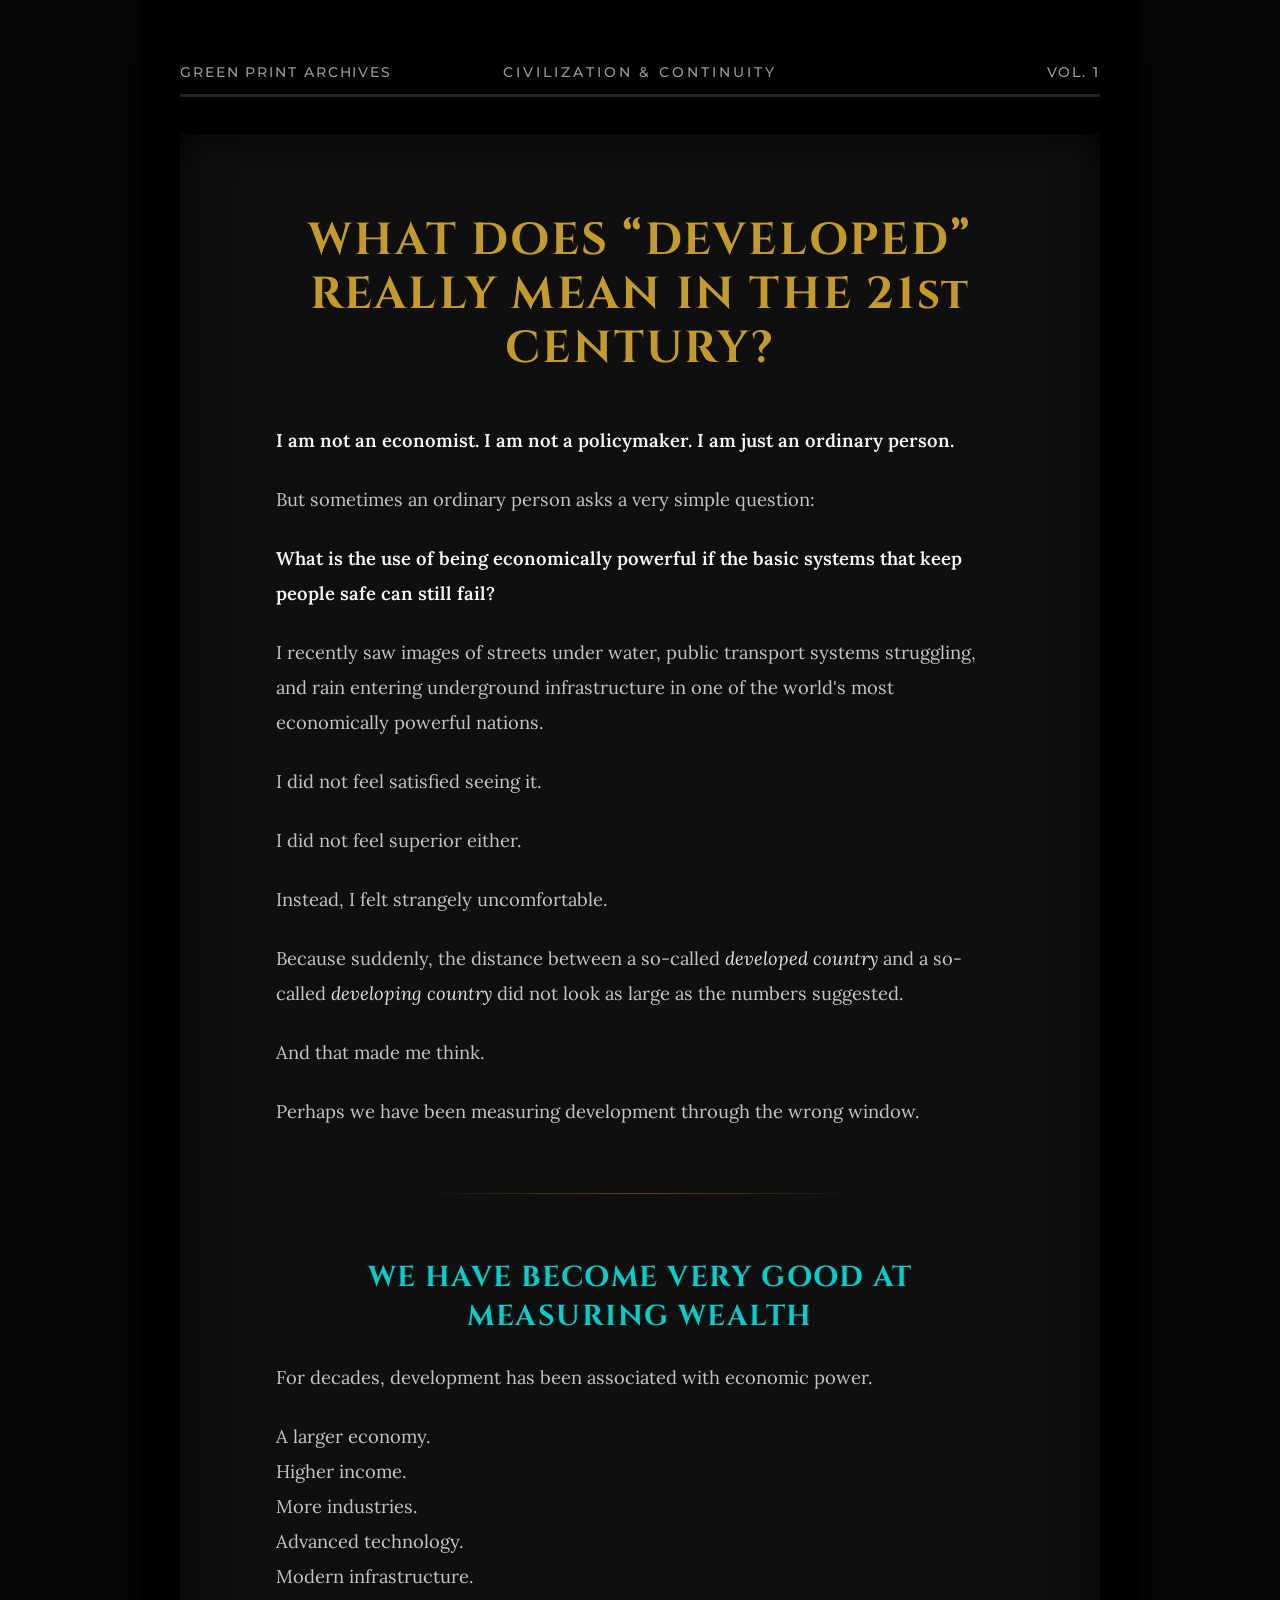
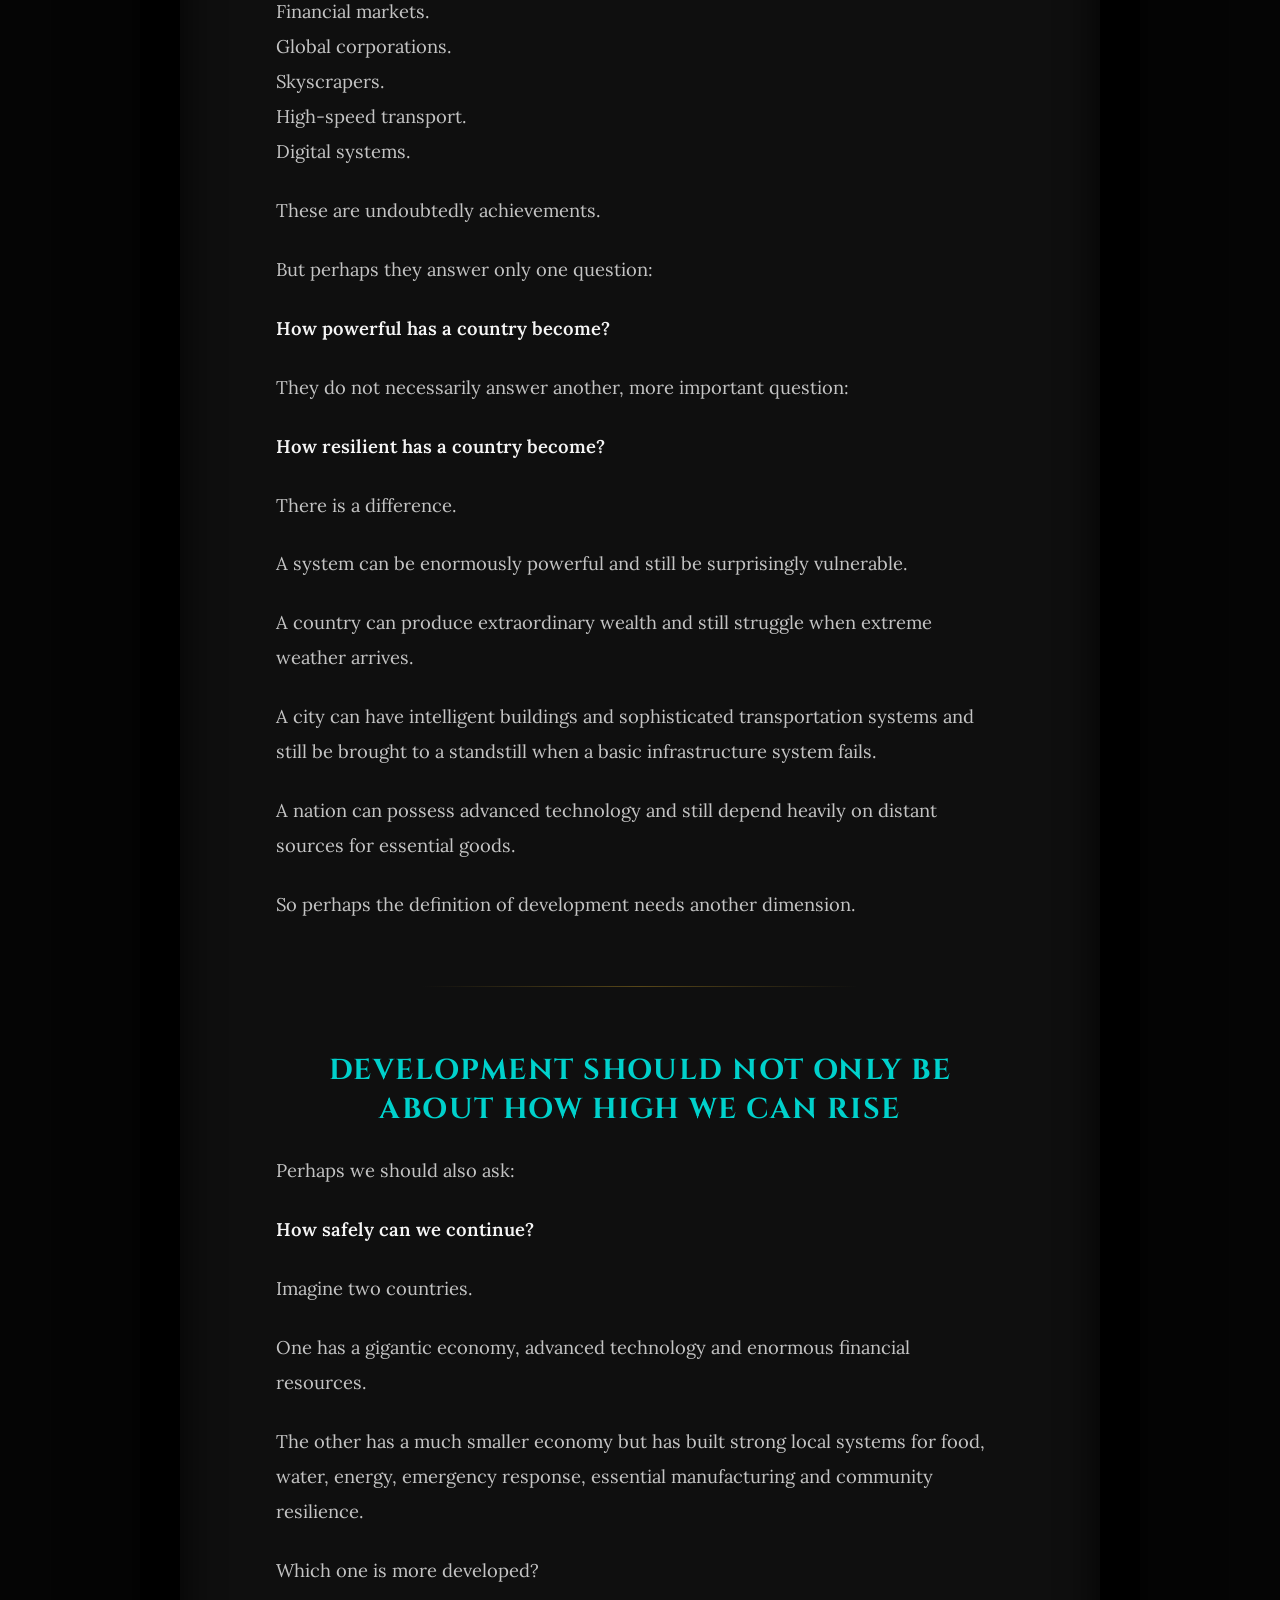
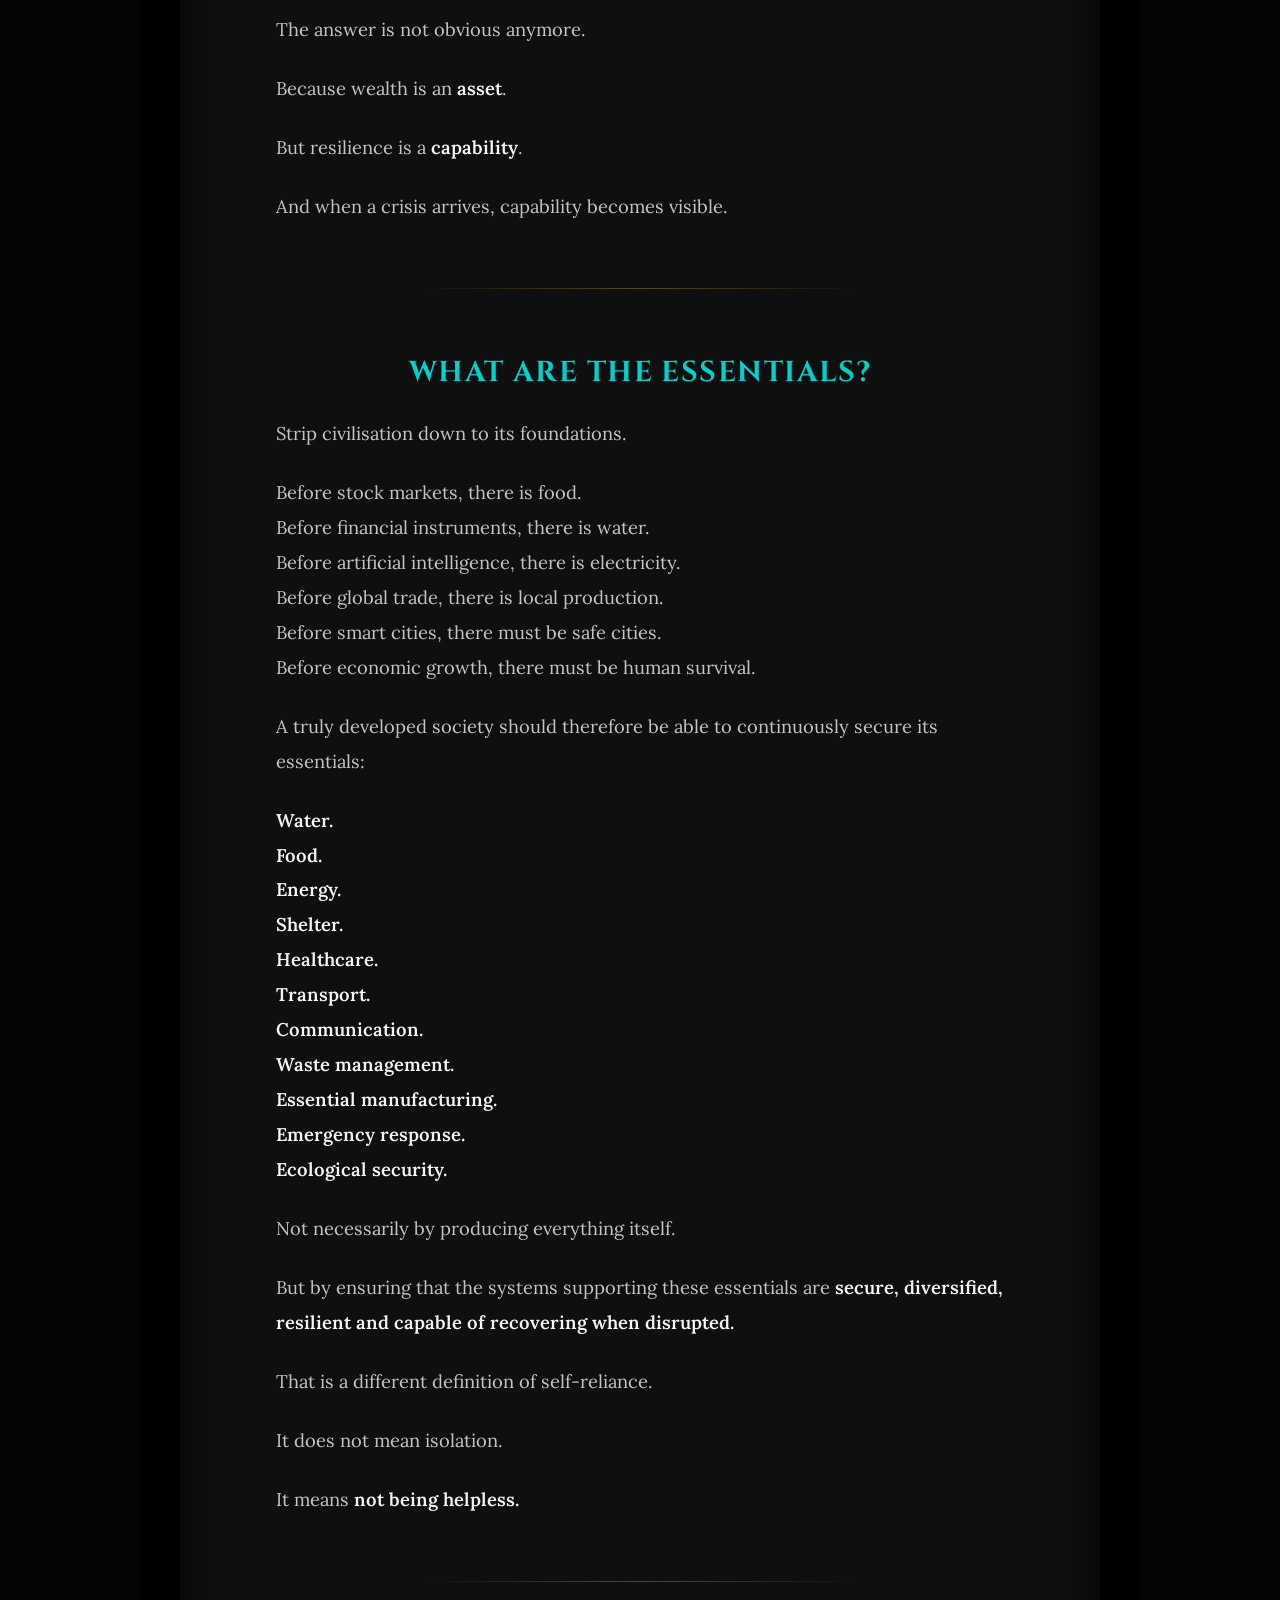
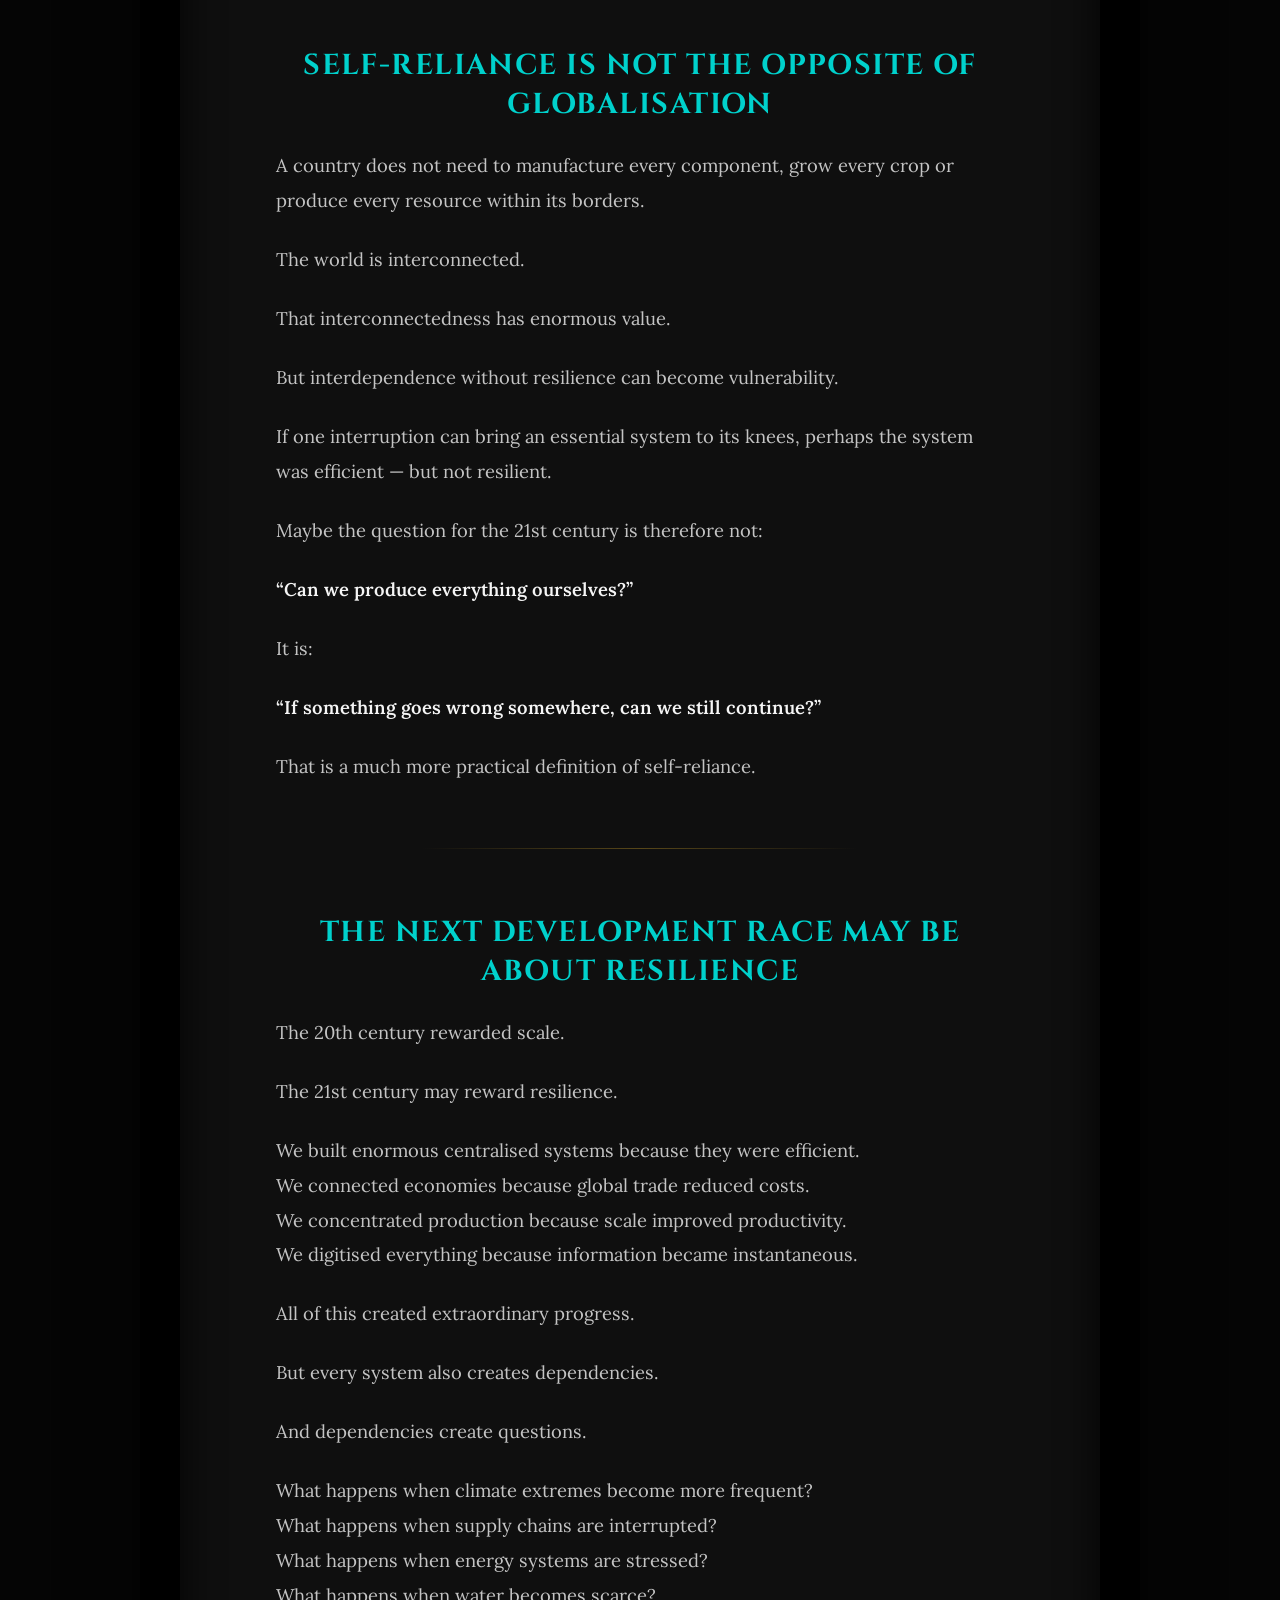
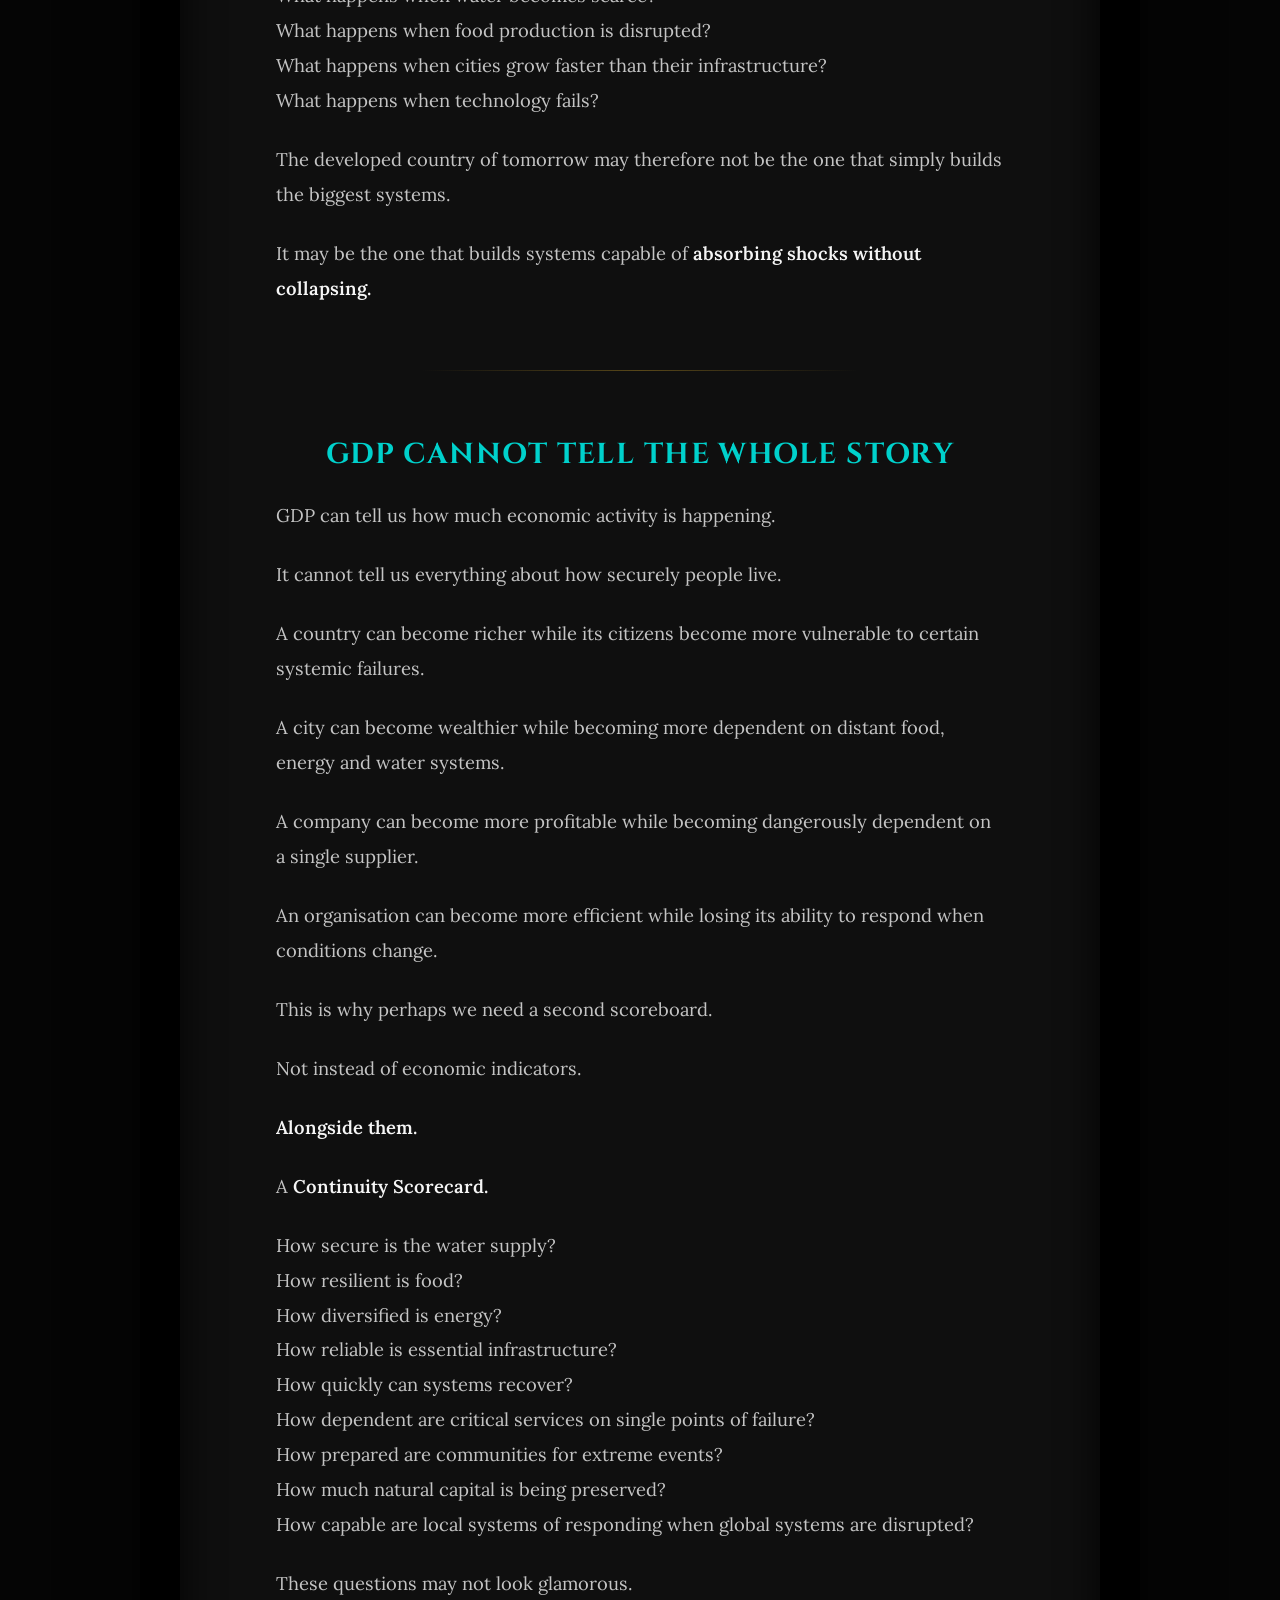
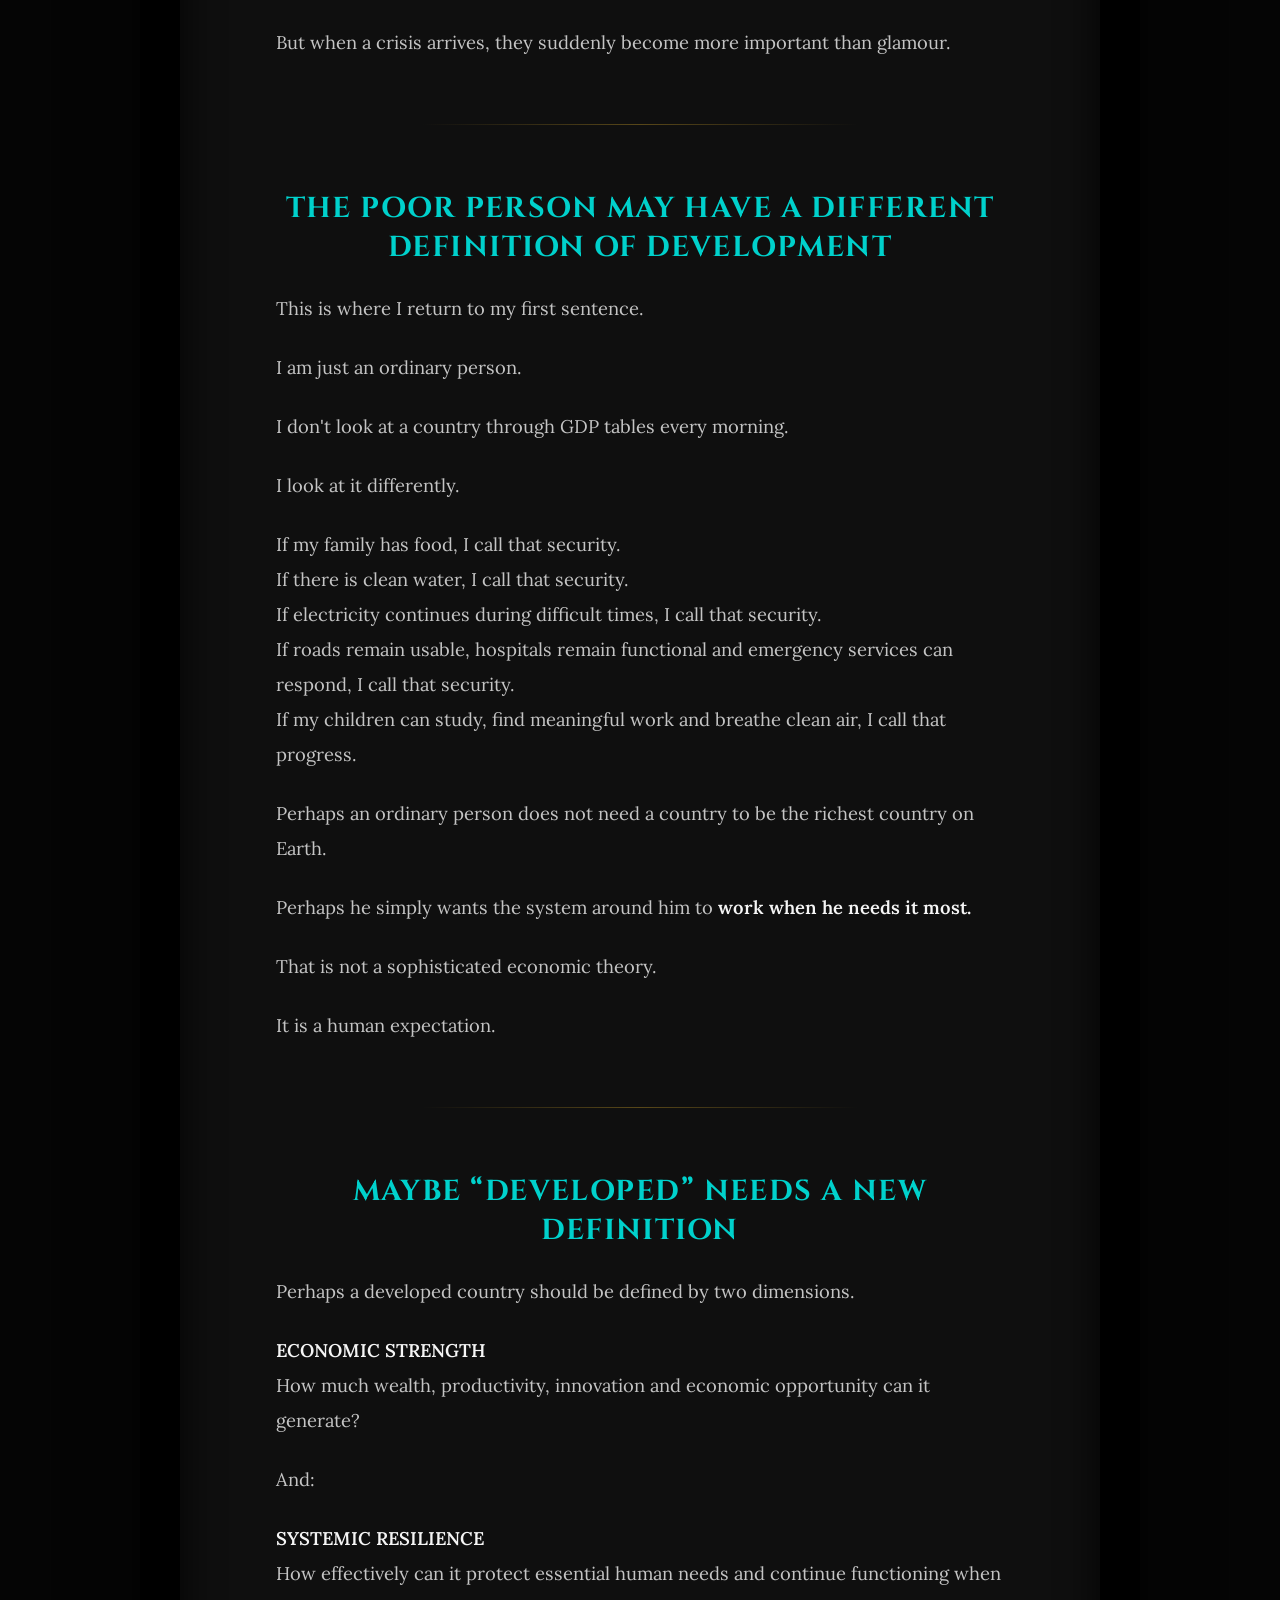
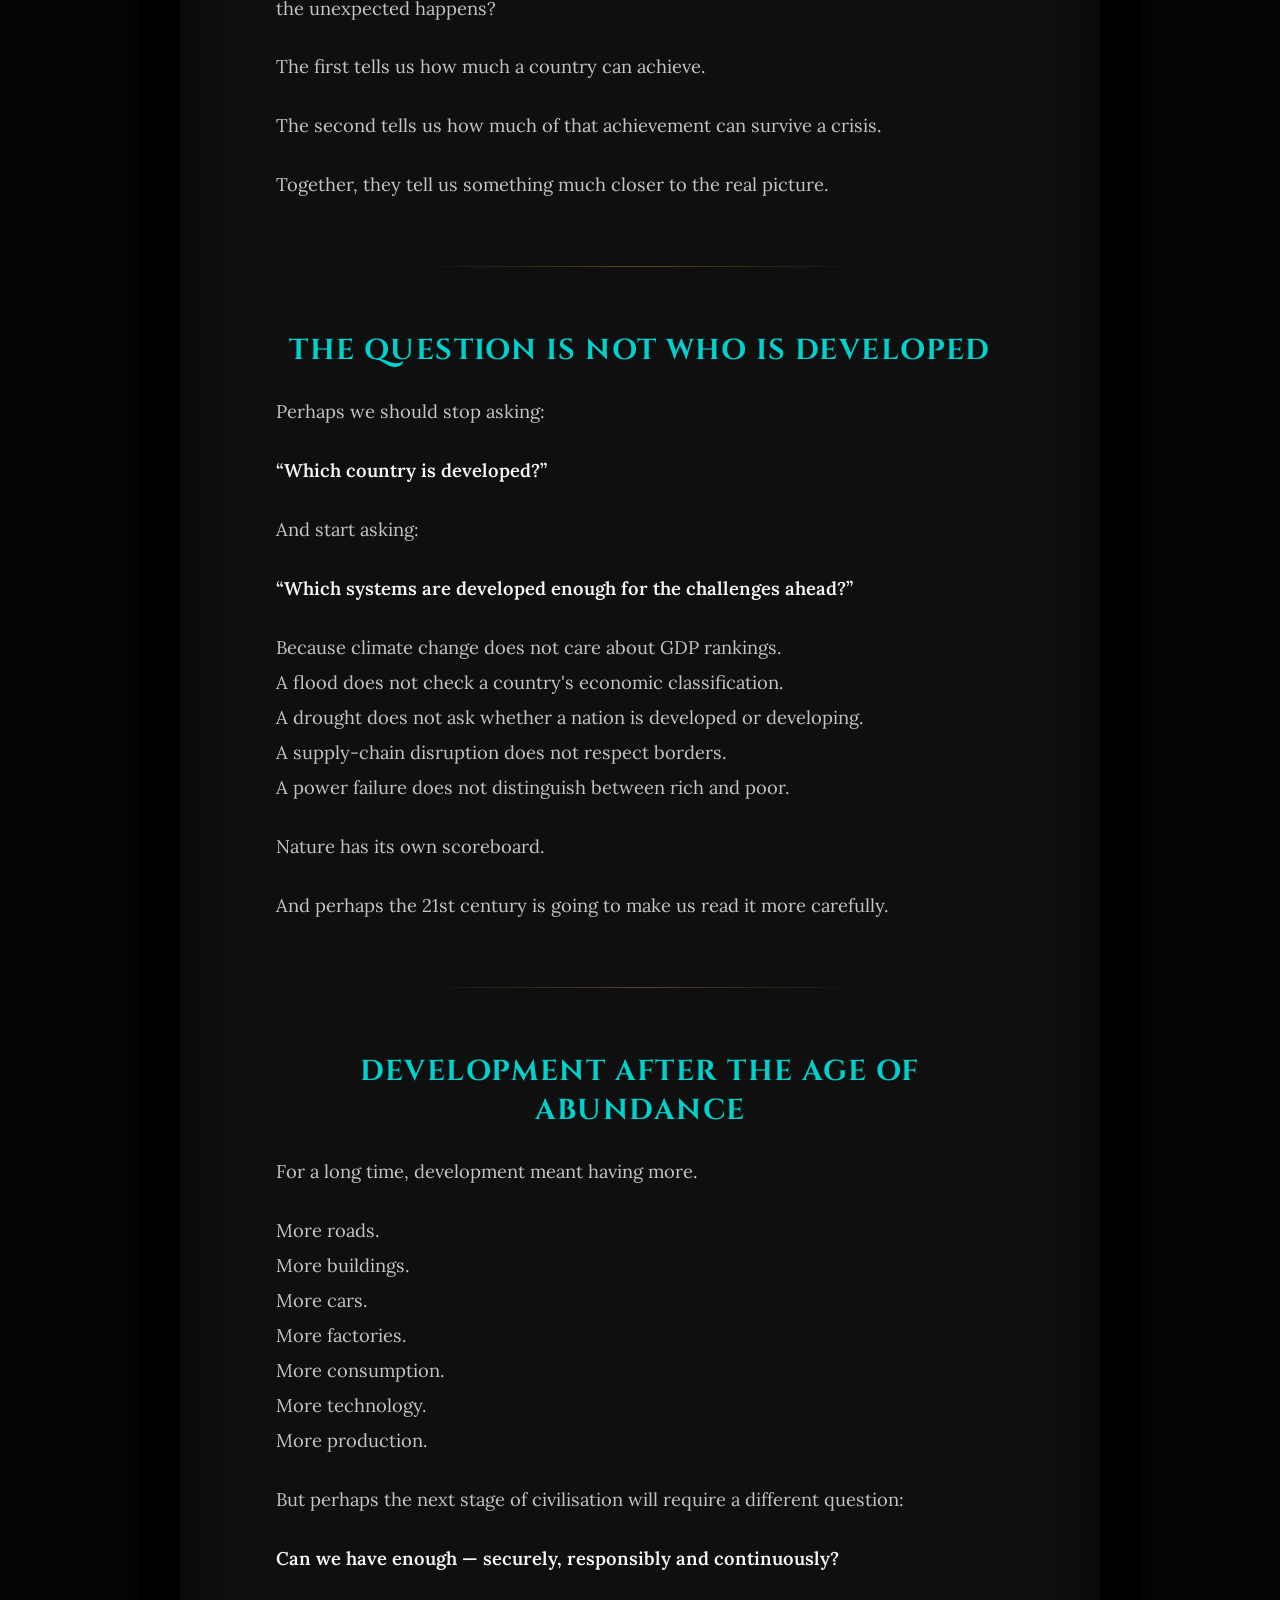
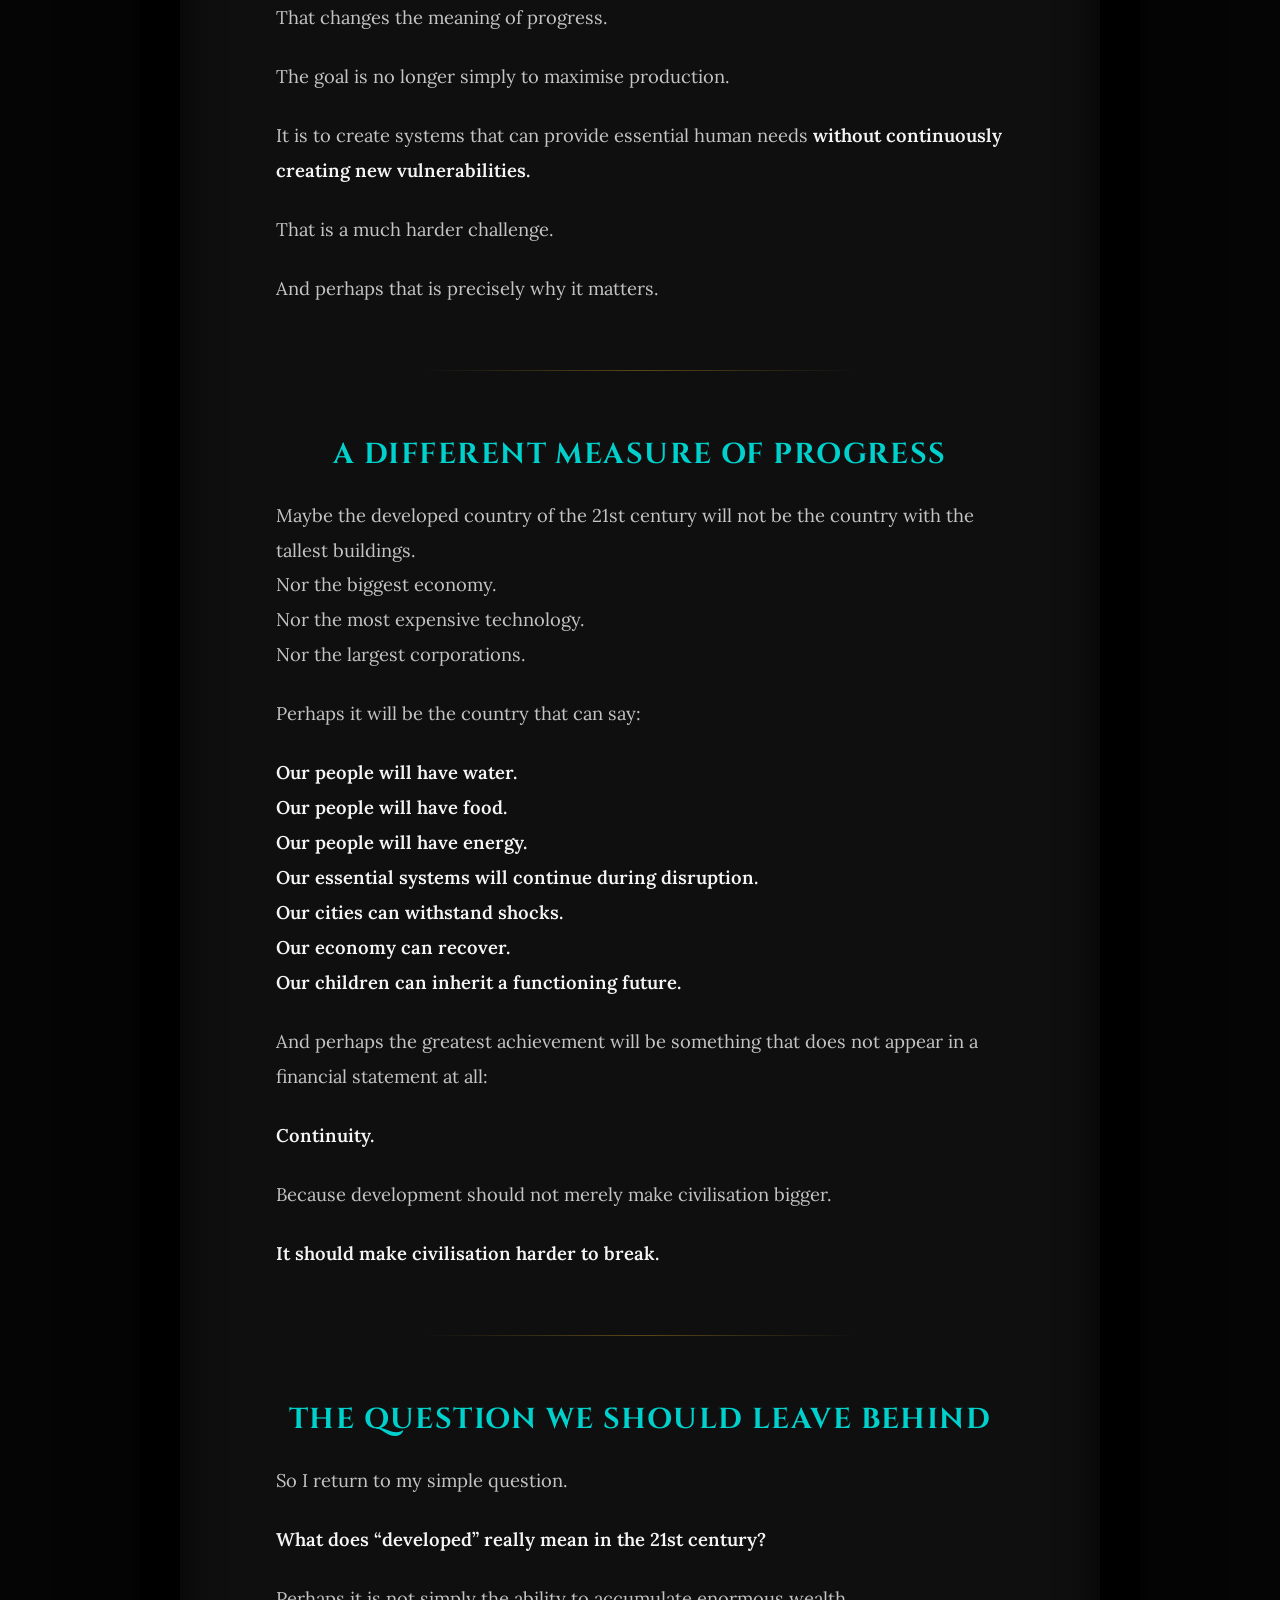
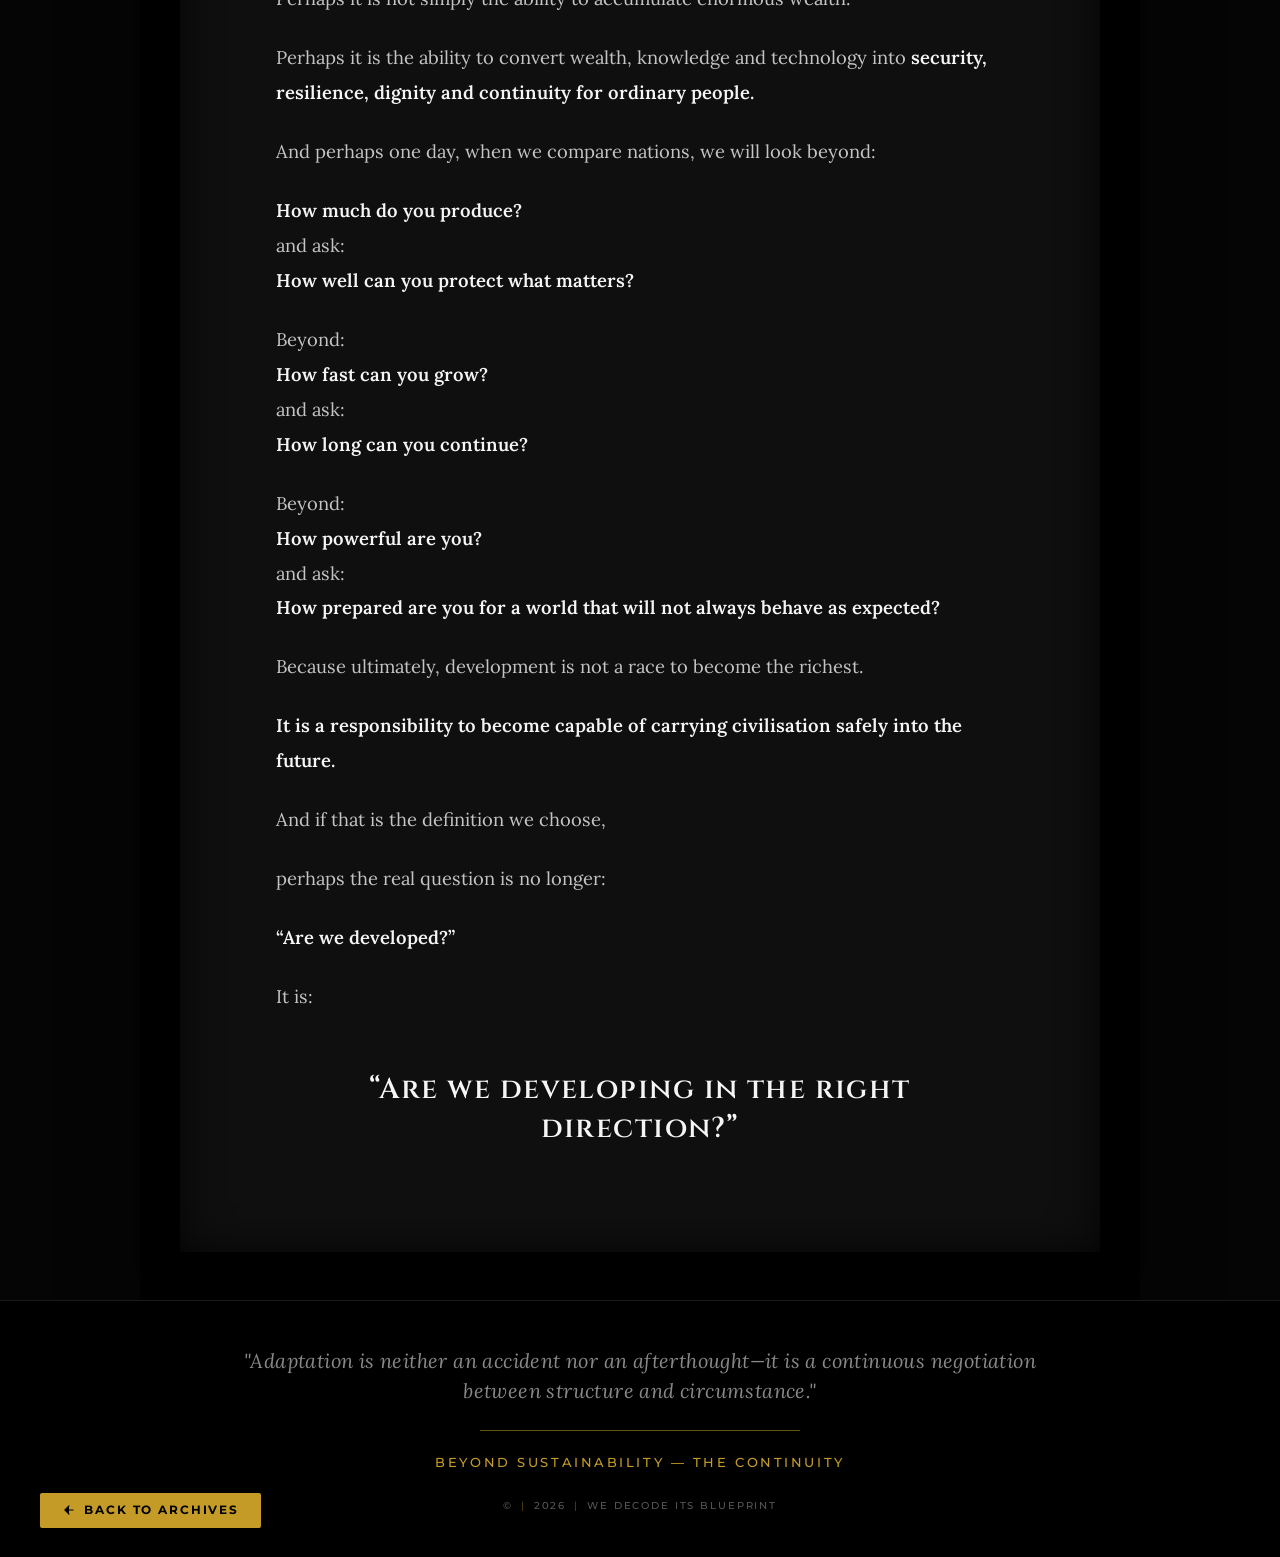
==== articles/article-01/developed-country.html @ bb7a1f96 "Add files via upload" ====
<!DOCTYPE html>
<html lang="en">
<head>
  <meta charset="UTF-8" />
  <meta name="viewport" content="width=device-width, initial-scale=1.0" />
  <title>What Does "Developed" Really Mean? — Beyond Sustainability</title>

  <!-- Typography -->
  <link rel="preconnect" href="https://fonts.googleapis.com">
  <link rel="preconnect" href="https://fonts.gstatic.com" crossorigin>
  <link href="https://fonts.googleapis.com/css2?family=Cinzel:wght@500;600;700&family=Lora:ital,wght@0,400;0,500;1,400&family=Montserrat:wght@400;500;600;700&display=swap" rel="stylesheet">

  <!-- Link to the reusable article CSS -->
  <link rel="stylesheet" href="article-style.css">
</head>
<body>

  <!-- Reusable Magazine Shell -->
  <main class="magazine-page">

    <div class="brand-logo-wrapper">
      <a href="index.html">
        <img src="main-logo.jpg" alt="Beyond Sustainability" class="brand-logo" onerror="this.style.display='none'" />
      </a>
    </div>

    <header class="editorial-header">
      <div class="meta-bar">
        <div class="meta-col meta-left">GREEN PRINT ARCHIVES</div>
        <div class="meta-col meta-center">CIVILIZATION & CONTINUITY</div>
        <div class="meta-col meta-right">VOL. 1</div>
      </div>
    </header>

    <section class="editorial-stage">
      <article class="article-host long-form-text">
        
        <!-- ARTICLE CONTENT BEGINS -->
        <h1>WHAT DOES “DEVELOPED” REALLY MEAN IN THE 21st CENTURY?</h1>

        <p><strong>I am not an economist. I am not a policymaker. I am just an ordinary person.</strong></p>
        
        <p>But sometimes an ordinary person asks a very simple question:</p>
        
        <p><strong>What is the use of being economically powerful if the basic systems that keep people safe can still fail?</strong></p>
        
        <p>I recently saw images of streets under water, public transport systems struggling, and rain entering underground infrastructure in one of the world's most economically powerful nations.</p>
        
        <p>I did not feel satisfied seeing it.</p>
        <p>I did not feel superior either.</p>
        <p>Instead, I felt strangely uncomfortable.</p>
        
        <p>Because suddenly, the distance between a so-called <em>developed country</em> and a so-called <em>developing country</em> did not look as large as the numbers suggested.</p>
        
        <p>And that made me think.</p>
        <p>Perhaps we have been measuring development through the wrong window.</p>

        <hr class="section-divider">

        <h2>WE HAVE BECOME VERY GOOD AT MEASURING WEALTH</h2>

        <p>For decades, development has been associated with economic power.</p>
        
        <p>A larger economy.<br>
        Higher income.<br>
        More industries.<br>
        Advanced technology.<br>
        Modern infrastructure.<br>
        Financial markets.<br>
        Global corporations.<br>
        Skyscrapers.<br>
        High-speed transport.<br>
        Digital systems.</p>
        
        <p>These are undoubtedly achievements.</p>
        <p>But perhaps they answer only one question:</p>
        
        <p><strong>How powerful has a country become?</strong></p>
        
        <p>They do not necessarily answer another, more important question:</p>
        
        <p><strong>How resilient has a country become?</strong></p>
        
        <p>There is a difference.</p>
        <p>A system can be enormously powerful and still be surprisingly vulnerable.</p>
        <p>A country can produce extraordinary wealth and still struggle when extreme weather arrives.</p>
        <p>A city can have intelligent buildings and sophisticated transportation systems and still be brought to a standstill when a basic infrastructure system fails.</p>
        <p>A nation can possess advanced technology and still depend heavily on distant sources for essential goods.</p>
        
        <p>So perhaps the definition of development needs another dimension.</p>

        <hr class="section-divider">

        <h2>DEVELOPMENT SHOULD NOT ONLY BE ABOUT HOW HIGH WE CAN RISE</h2>

        <p>Perhaps we should also ask:</p>
        <p><strong>How safely can we continue?</strong></p>
        
        <p>Imagine two countries.</p>
        <p>One has a gigantic economy, advanced technology and enormous financial resources.</p>
        <p>The other has a much smaller economy but has built strong local systems for food, water, energy, emergency response, essential manufacturing and community resilience.</p>
        
        <p>Which one is more developed?</p>
        <p>The answer is not obvious anymore.</p>
        
        <p>Because wealth is an <strong>asset</strong>.</p>
        <p>But resilience is a <strong>capability</strong>.</p>
        <p>And when a crisis arrives, capability becomes visible.</p>

        <hr class="section-divider">

        <h2>WHAT ARE THE ESSENTIALS?</h2>

        <p>Strip civilisation down to its foundations.</p>
        
        <p>Before stock markets, there is food.<br>
        Before financial instruments, there is water.<br>
        Before artificial intelligence, there is electricity.<br>
        Before global trade, there is local production.<br>
        Before smart cities, there must be safe cities.<br>
        Before economic growth, there must be human survival.</p>
        
        <p>A truly developed society should therefore be able to continuously secure its essentials:</p>
        
        <p><strong>Water.<br>
        Food.<br>
        Energy.<br>
        Shelter.<br>
        Healthcare.<br>
        Transport.<br>
        Communication.<br>
        Waste management.<br>
        Essential manufacturing.<br>
        Emergency response.<br>
        Ecological security.</strong></p>
        
        <p>Not necessarily by producing everything itself.</p>
        <p>But by ensuring that the systems supporting these essentials are <strong>secure, diversified, resilient and capable of recovering when disrupted.</strong></p>
        
        <p>That is a different definition of self-reliance.</p>
        <p>It does not mean isolation.</p>
        <p>It means <strong>not being helpless.</strong></p>

        <hr class="section-divider">

        <h2>SELF-RELIANCE IS NOT THE OPPOSITE OF GLOBALISATION</h2>

        <p>A country does not need to manufacture every component, grow every crop or produce every resource within its borders.</p>
        <p>The world is interconnected.</p>
        <p>That interconnectedness has enormous value.</p>
        <p>But interdependence without resilience can become vulnerability.</p>
        
        <p>If one interruption can bring an essential system to its knees, perhaps the system was efficient — but not resilient.</p>
        
        <p>Maybe the question for the 21st century is therefore not:</p>
        <p><strong>“Can we produce everything ourselves?”</strong></p>
        
        <p>It is:</p>
        <p><strong>“If something goes wrong somewhere, can we still continue?”</strong></p>
        
        <p>That is a much more practical definition of self-reliance.</p>

        <hr class="section-divider">

        <h2>THE NEXT DEVELOPMENT RACE MAY BE ABOUT RESILIENCE</h2>

        <p>The 20th century rewarded scale.</p>
        <p>The 21st century may reward resilience.</p>
        
        <p>We built enormous centralised systems because they were efficient.<br>
        We connected economies because global trade reduced costs.<br>
        We concentrated production because scale improved productivity.<br>
        We digitised everything because information became instantaneous.</p>
        
        <p>All of this created extraordinary progress.</p>
        <p>But every system also creates dependencies.</p>
        <p>And dependencies create questions.</p>
        
        <p>What happens when climate extremes become more frequent?<br>
        What happens when supply chains are interrupted?<br>
        What happens when energy systems are stressed?<br>
        What happens when water becomes scarce?<br>
        What happens when food production is disrupted?<br>
        What happens when cities grow faster than their infrastructure?<br>
        What happens when technology fails?</p>
        
        <p>The developed country of tomorrow may therefore not be the one that simply builds the biggest systems.</p>
        <p>It may be the one that builds systems capable of <strong>absorbing shocks without collapsing.</strong></p>

        <hr class="section-divider">

        <h2>GDP CANNOT TELL THE WHOLE STORY</h2>

        <p>GDP can tell us how much economic activity is happening.</p>
        <p>It cannot tell us everything about how securely people live.</p>
        
        <p>A country can become richer while its citizens become more vulnerable to certain systemic failures.</p>
        <p>A city can become wealthier while becoming more dependent on distant food, energy and water systems.</p>
        <p>A company can become more profitable while becoming dangerously dependent on a single supplier.</p>
        <p>An organisation can become more efficient while losing its ability to respond when conditions change.</p>
        
        <p>This is why perhaps we need a second scoreboard.</p>
        <p>Not instead of economic indicators.</p>
        <p><strong>Alongside them.</strong></p>
        
        <p>A <strong>Continuity Scorecard.</strong></p>
        
        <p>How secure is the water supply?<br>
        How resilient is food?<br>
        How diversified is energy?<br>
        How reliable is essential infrastructure?<br>
        How quickly can systems recover?<br>
        How dependent are critical services on single points of failure?<br>
        How prepared are communities for extreme events?<br>
        How much natural capital is being preserved?<br>
        How capable are local systems of responding when global systems are disrupted?</p>
        
        <p>These questions may not look glamorous.</p>
        <p>But when a crisis arrives, they suddenly become more important than glamour.</p>

        <hr class="section-divider">

        <h2>THE POOR PERSON MAY HAVE A DIFFERENT DEFINITION OF DEVELOPMENT</h2>

        <p>This is where I return to my first sentence.</p>
        <p>I am just an ordinary person.</p>
        <p>I don't look at a country through GDP tables every morning.</p>
        <p>I look at it differently.</p>
        
        <p>If my family has food, I call that security.<br>
        If there is clean water, I call that security.<br>
        If electricity continues during difficult times, I call that security.<br>
        If roads remain usable, hospitals remain functional and emergency services can respond, I call that security.<br>
        If my children can study, find meaningful work and breathe clean air, I call that progress.</p>
        
        <p>Perhaps an ordinary person does not need a country to be the richest country on Earth.</p>
        <p>Perhaps he simply wants the system around him to <strong>work when he needs it most.</strong></p>
        
        <p>That is not a sophisticated economic theory.</p>
        <p>It is a human expectation.</p>

        <hr class="section-divider">

        <h2>MAYBE “DEVELOPED” NEEDS A NEW DEFINITION</h2>

        <p>Perhaps a developed country should be defined by two dimensions.</p>
        
        <p><strong>ECONOMIC STRENGTH</strong><br>
        How much wealth, productivity, innovation and economic opportunity can it generate?</p>
        
        <p>And:</p>
        
        <p><strong>SYSTEMIC RESILIENCE</strong><br>
        How effectively can it protect essential human needs and continue functioning when the unexpected happens?</p>
        
        <p>The first tells us how much a country can achieve.</p>
        <p>The second tells us how much of that achievement can survive a crisis.</p>
        
        <p>Together, they tell us something much closer to the real picture.</p>

        <hr class="section-divider">

        <h2>THE QUESTION IS NOT WHO IS DEVELOPED</h2>

        <p>Perhaps we should stop asking:</p>
        <p><strong>“Which country is developed?”</strong></p>
        
        <p>And start asking:</p>
        <p><strong>“Which systems are developed enough for the challenges ahead?”</strong></p>
        
        <p>Because climate change does not care about GDP rankings.<br>
        A flood does not check a country's economic classification.<br>
        A drought does not ask whether a nation is developed or developing.<br>
        A supply-chain disruption does not respect borders.<br>
        A power failure does not distinguish between rich and poor.</p>
        
        <p>Nature has its own scoreboard.</p>
        <p>And perhaps the 21st century is going to make us read it more carefully.</p>

        <hr class="section-divider">

        <h2>DEVELOPMENT AFTER THE AGE OF ABUNDANCE</h2>

        <p>For a long time, development meant having more.</p>
        <p>More roads.<br>
        More buildings.<br>
        More cars.<br>
        More factories.<br>
        More consumption.<br>
        More technology.<br>
        More production.</p>
        
        <p>But perhaps the next stage of civilisation will require a different question:</p>
        <p><strong>Can we have enough — securely, responsibly and continuously?</strong></p>
        
        <p>That changes the meaning of progress.</p>
        <p>The goal is no longer simply to maximise production.</p>
        <p>It is to create systems that can provide essential human needs <strong>without continuously creating new vulnerabilities.</strong></p>
        
        <p>That is a much harder challenge.</p>
        <p>And perhaps that is precisely why it matters.</p>

        <hr class="section-divider">

        <h2>A DIFFERENT MEASURE OF PROGRESS</h2>

        <p>Maybe the developed country of the 21st century will not be the country with the tallest buildings.<br>
        Nor the biggest economy.<br>
        Nor the most expensive technology.<br>
        Nor the largest corporations.</p>
        
        <p>Perhaps it will be the country that can say:</p>
        
        <p><strong>Our people will have water.</strong><br>
        <strong>Our people will have food.</strong><br>
        <strong>Our people will have energy.</strong><br>
        <strong>Our essential systems will continue during disruption.</strong><br>
        <strong>Our cities can withstand shocks.</strong><br>
        <strong>Our economy can recover.</strong><br>
        <strong>Our children can inherit a functioning future.</strong></p>
        
        <p>And perhaps the greatest achievement will be something that does not appear in a financial statement at all:</p>
        <p><strong>Continuity.</strong></p>
        
        <p>Because development should not merely make civilisation bigger.</p>
        <p><strong>It should make civilisation harder to break.</strong></p>

        <hr class="section-divider">

        <h2>THE QUESTION WE SHOULD LEAVE BEHIND</h2>

        <p>So I return to my simple question.</p>
        <p><strong>What does “developed” really mean in the 21st century?</strong></p>
        
        <p>Perhaps it is not simply the ability to accumulate enormous wealth.</p>
        <p>Perhaps it is the ability to convert wealth, knowledge and technology into <strong>security, resilience, dignity and continuity for ordinary people.</strong></p>
        
        <p>And perhaps one day, when we compare nations, we will look beyond:</p>
        
        <p><strong>How much do you produce?</strong><br>
        and ask:<br>
        <strong>How well can you protect what matters?</strong></p>
        
        <p>Beyond:<br>
        <strong>How fast can you grow?</strong><br>
        and ask:<br>
        <strong>How long can you continue?</strong></p>
        
        <p>Beyond:<br>
        <strong>How powerful are you?</strong><br>
        and ask:<br>
        <strong>How prepared are you for a world that will not always behave as expected?</strong></p>
        
        <p>Because ultimately, development is not a race to become the richest.</p>
        <p><strong>It is a responsibility to become capable of carrying civilisation safely into the future.</strong></p>
        
        <p>And if that is the definition we choose,</p>
        <p>perhaps the real question is no longer:</p>
        <p><strong>“Are we developed?”</strong></p>
        <p>It is:</p>
        
        <h2><strong>“Are we developing in the right direction?”</strong></h2>
        <!-- ARTICLE CONTENT ENDS -->

      </article>
    </section>

  </main>

  <footer class="editorial-footer">
    <p class="footer-quote">
      "Adaptation is neither an accident nor an afterthought—it is a continuous negotiation between structure and circumstance."
    </p>
    
    <div class="footer-divider"></div>
    
    <div class="footer-theme">
      BEYOND SUSTAINABILITY — THE CONTINUITY
    </div>

    <div class="footer-copyright">
      &copy; <span class="sep">|</span> 2026 <span class="sep">|</span> WE DECODE ITS BLUEPRINT
    </div>

    <a href="../index.html" class="nav-issue-btn" title="Return to Archives">
      <svg viewBox="0 0 24 24" style="transform: rotate(180deg);">
        <path d="M5 12h14M12 5l7 7-7 7" stroke="currentColor" stroke-width="2" stroke-linecap="round" stroke-linejoin="round"/>
      </svg>
      <span>Back to Archives</span>
    </a>
  </footer>

</body>
</html>
---- articles/article-01/article-style.css ----
/* ==========================================================================
   RESET & BASE VARIABLES (DARK THEME)[cite: 5]
   ========================================================================== */
:root {
  --bg-canvas: #050505;
  --bg-editorial-paper: #0f0f0f;
  --color-black: #000000;
  --color-gold: #c59b27;
  --color-gold-hover: #dfaf2f;
  --text-main: #d1d1d1;
  --text-heading: #f5f5f5;
  --font-meta: 'Montserrat', sans-serif;
  --font-serif: 'Lora', serif;
  --font-display: 'Cinzel', serif;
  --page-max-width: 1000px; /* Narrower width for optimal reading comfort */
}

* { box-sizing: border-box; margin: 0; padding: 0; }

body {
  background-color: var(--bg-canvas);
  color: var(--text-main);
  font-family: var(--font-serif);
  display: flex;
  flex-direction: column;
  align-items: center;
  min-height: 100vh;
  -webkit-font-smoothing: antialiased;
}

/* ==========================================================================
   MAGAZINE PAGE SHELL[cite: 5]
   ========================================================================== */
.magazine-page {
  width: 100%;
  max-width: var(--page-max-width);
  flex: 1 0 auto;
  background-color: var(--color-black);
  display: flex;
  flex-direction: column;
  box-shadow: 0 10px 60px rgba(0, 0, 0, 0.5);
  position: relative;
}

.brand-logo-wrapper {
  width: 100%;
  padding: 2.5rem 2.5rem 0 2.5rem;   
  background-color: var(--color-black);
  display: flex;
  justify-content: flex-start;
}

.brand-logo {
  max-width: 90px; 
  height: auto;
  object-fit: contain;
  border-radius: 50%;
}

.editorial-header {
  padding: 1.5rem 2.5rem 0.8rem;
  background: var(--color-black);
  flex-shrink: 0;
}

.meta-bar {
  display: flex;
  justify-content: space-between;
  align-items: center;
  font-family: var(--font-meta);
  font-size: 0.85rem;
  font-weight: 500;
  letter-spacing: 0.14em;
  text-transform: uppercase;
  color: #999;
  padding-bottom: 0.9rem;
  border-bottom: 3.5px solid #222;
}

.meta-col { flex: 1; }
.meta-center { text-align: center; letter-spacing: 0.22em; }
.meta-right { text-align: right; }

.editorial-stage {
  flex: 1 0 auto;
  display: flex;
  justify-content: center;
  align-items: stretch;
  padding: 1.5rem 2.5rem 3rem;
  background: var(--color-black);
}

.article-host {
  width: 100%;
  background-color: var(--bg-editorial-paper);
  padding: 5rem 6rem;
  box-shadow: inset 0 0 40px rgba(0, 0, 0, 0.8);
  position: relative;
  transition: all 0.3s ease;
}

/* ==========================================================================
   LONG-FORM TYPOGRAPHY (The Reading Experience)
   ========================================================================== */
.long-form-text h1 {
  font-family: var(--font-display);
  font-size: 2.8rem;
  line-height: 1.2;
  letter-spacing: 0.05em;
  margin-bottom: 3rem;
  color: var(--color-gold);
  text-align: center;
}

.long-form-text h2 {
  font-family: var(--font-display);
  font-size: 1.8rem;
  color: #00D1CC;
  margin: 3.5rem 0 1.5rem;
  text-align: center;
  letter-spacing: 0.05em;
}

.long-form-text p {
  font-size: 1.15rem;
  line-height: 1.9;
  color: #c4c4c4;
  margin-bottom: 1.5rem;
}

.long-form-text strong {
  color: var(--text-heading);
  font-weight: 600;
}

.long-form-text em {
  color: #e0e0e0;
  font-style: italic;
}

.section-divider {
  border: none;
  height: 1px;
  background: linear-gradient(90deg, transparent, var(--color-gold), transparent);
  opacity: 0.4;
  margin: 4rem auto;
  width: 60%;
}

/* ==========================================================================
   EDITORIAL FOOTER[cite: 5]
   ========================================================================== */
.editorial-footer {
  width: 100%;
  background-color: var(--color-black);
  color: #ffffff;
  padding: 2.8rem 2.5rem;
  position: relative;
  flex-shrink: 0;
  display: flex;
  flex-direction: column;
  align-items: center;
  justify-content: center;
  text-align: center;
  border-top: 1px solid #1a1a1a;
}

.footer-quote {
  font-family: var(--font-serif);
  font-size: 1.25rem;
  font-style: italic;
  letter-spacing: 0.02em;
  max-width: 850px;
  line-height: 1.5;
  color: #888;
}

.footer-divider {
  width: 320px;
  max-width: 60%;
  height: 1px;
  background-color: var(--color-gold);
  margin: 1.5rem auto;
  opacity: 0.5;
}

.footer-theme {
  font-family: var(--font-meta);
  font-size: 0.8rem;
  font-weight: 500;
  letter-spacing: 0.2em;
  text-transform: uppercase;
  color: var(--color-gold);
}

.footer-copyright {
  margin-top: 1.8rem;
  font-family: var(--font-meta);
  font-size: 0.65rem;
  font-weight: 500;
  letter-spacing: 0.18em;
  text-transform: uppercase;
  color: #555;
  display: flex;
  align-items: center;
  gap: 0.5rem;
}

.footer-copyright .sep {
  color: var(--color-gold);
  opacity: 0.4;
}

.nav-issue-btn {
  position: absolute;
  left: 2.5rem; /* Moved to left side to indicate "Back" */
  bottom: 1.8rem;
  display: inline-flex;
  align-items: center;
  gap: 0.5rem;
  background-color: var(--color-gold);
  color: var(--color-black);
  text-decoration: none;
  font-family: var(--font-meta);
  font-size: 0.72rem;
  font-weight: 700;
  letter-spacing: 0.16em;
  text-transform: uppercase;
  padding: 0.65rem 1.4rem;
  border-radius: 2px;
  box-shadow: 0 3px 12px rgba(0, 0, 0, 0.5);
  transition: background-color 0.25s ease, transform 0.2s ease;
}

.nav-issue-btn:hover {
  background-color: var(--color-gold-hover);
  transform: translateY(-2px);
}

.nav-issue-btn svg {
  width: 14px;
  height: 14px;
  fill: currentColor;
  transition: transform 0.2s ease;
}

.nav-issue-btn:hover svg {
  transform: translateX(-3px); /* Arrow moves left */
}

/* ==========================================================================
   RESPONSIVE BREAKPOINTS[cite: 5]
   ========================================================================== */
@media (max-width: 860px) {
  .editorial-header { padding: 1.2rem 1.2rem 0.5rem; }
  .meta-bar { font-size: 0.7rem; letter-spacing: 0.08em; }
  .editorial-stage { padding: 1rem 1.2rem 2rem; }
  .article-host { padding: 2.5rem 2rem; }
  .long-form-text h1 { font-size: 2.2rem; }
  .long-form-text h2 { font-size: 1.5rem; }
  .editorial-footer { padding: 2.2rem 1.2rem 6.5rem; }
  .nav-issue-btn {
    left: 50%;
    transform: translateX(-50%);
    bottom: 1.2rem;
  }
  .nav-issue-btn:hover {
    transform: translateX(-50%) translateY(-2px);
  }
}
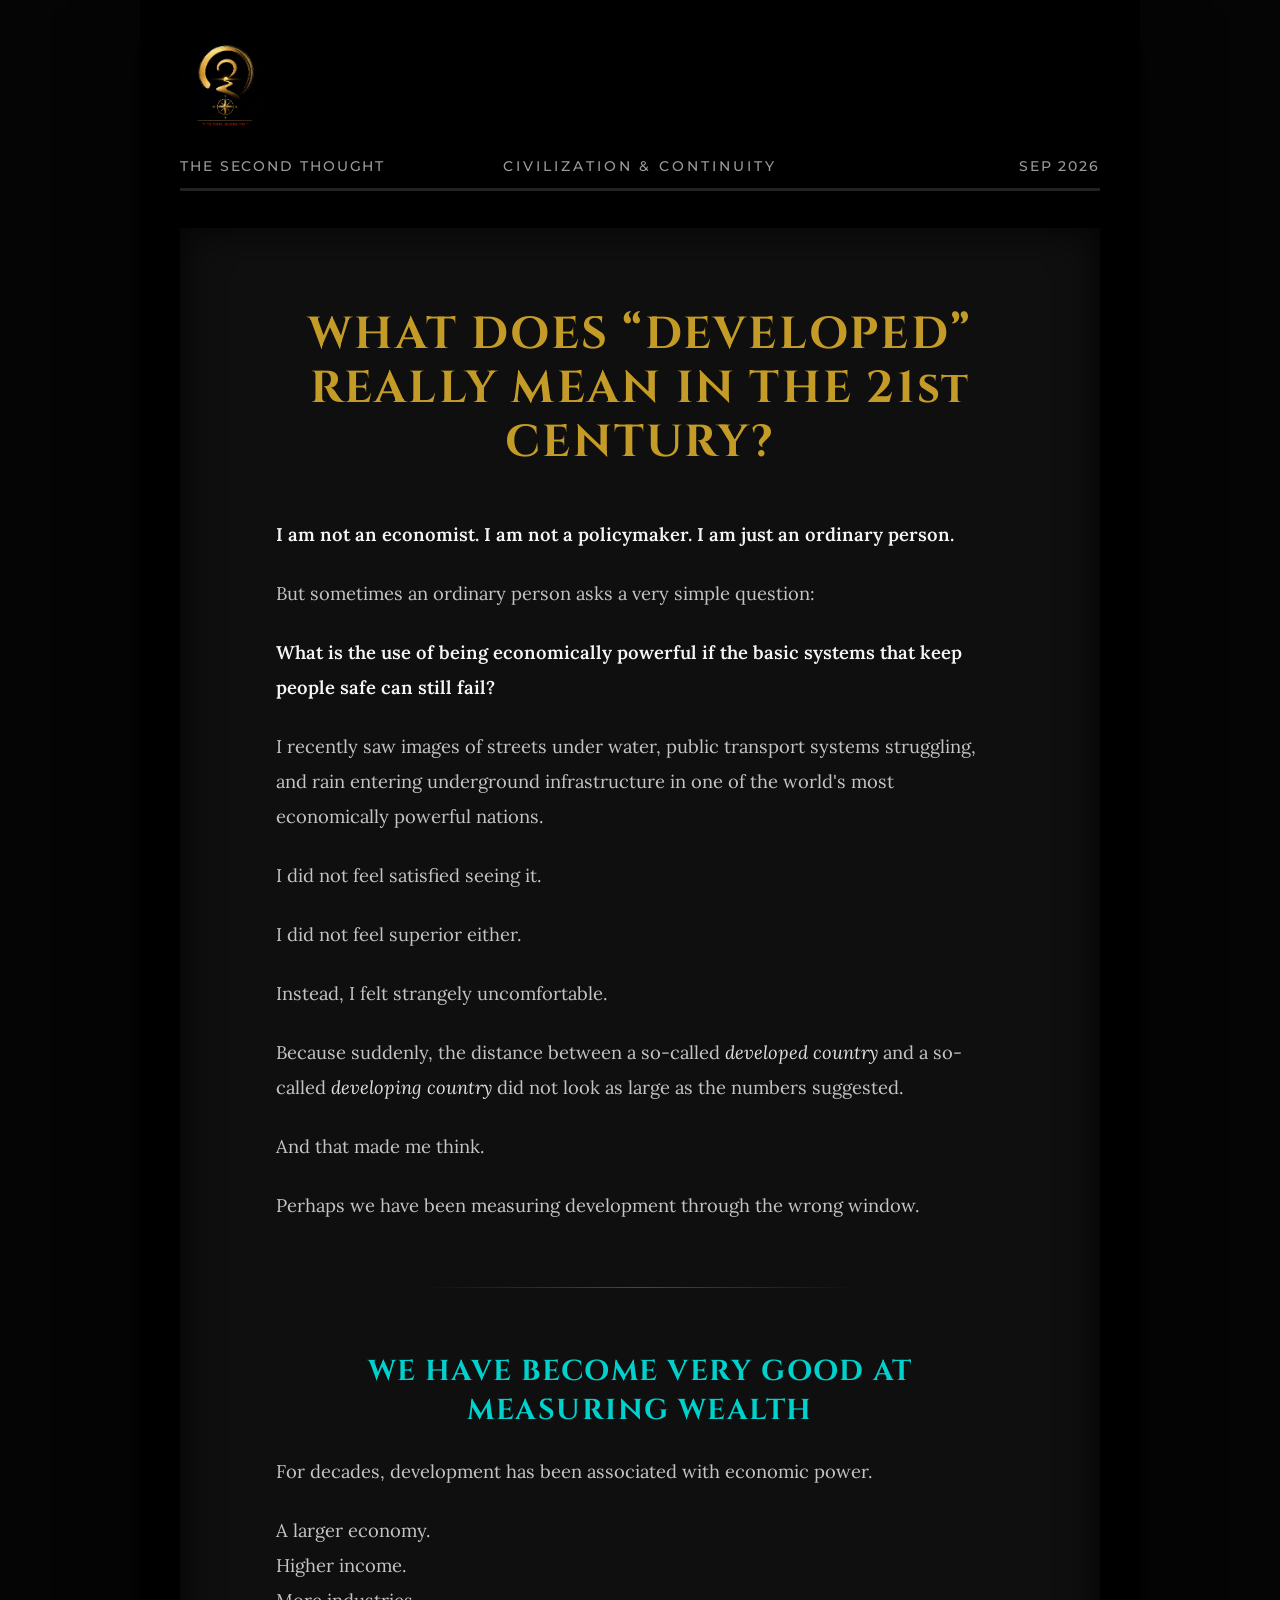
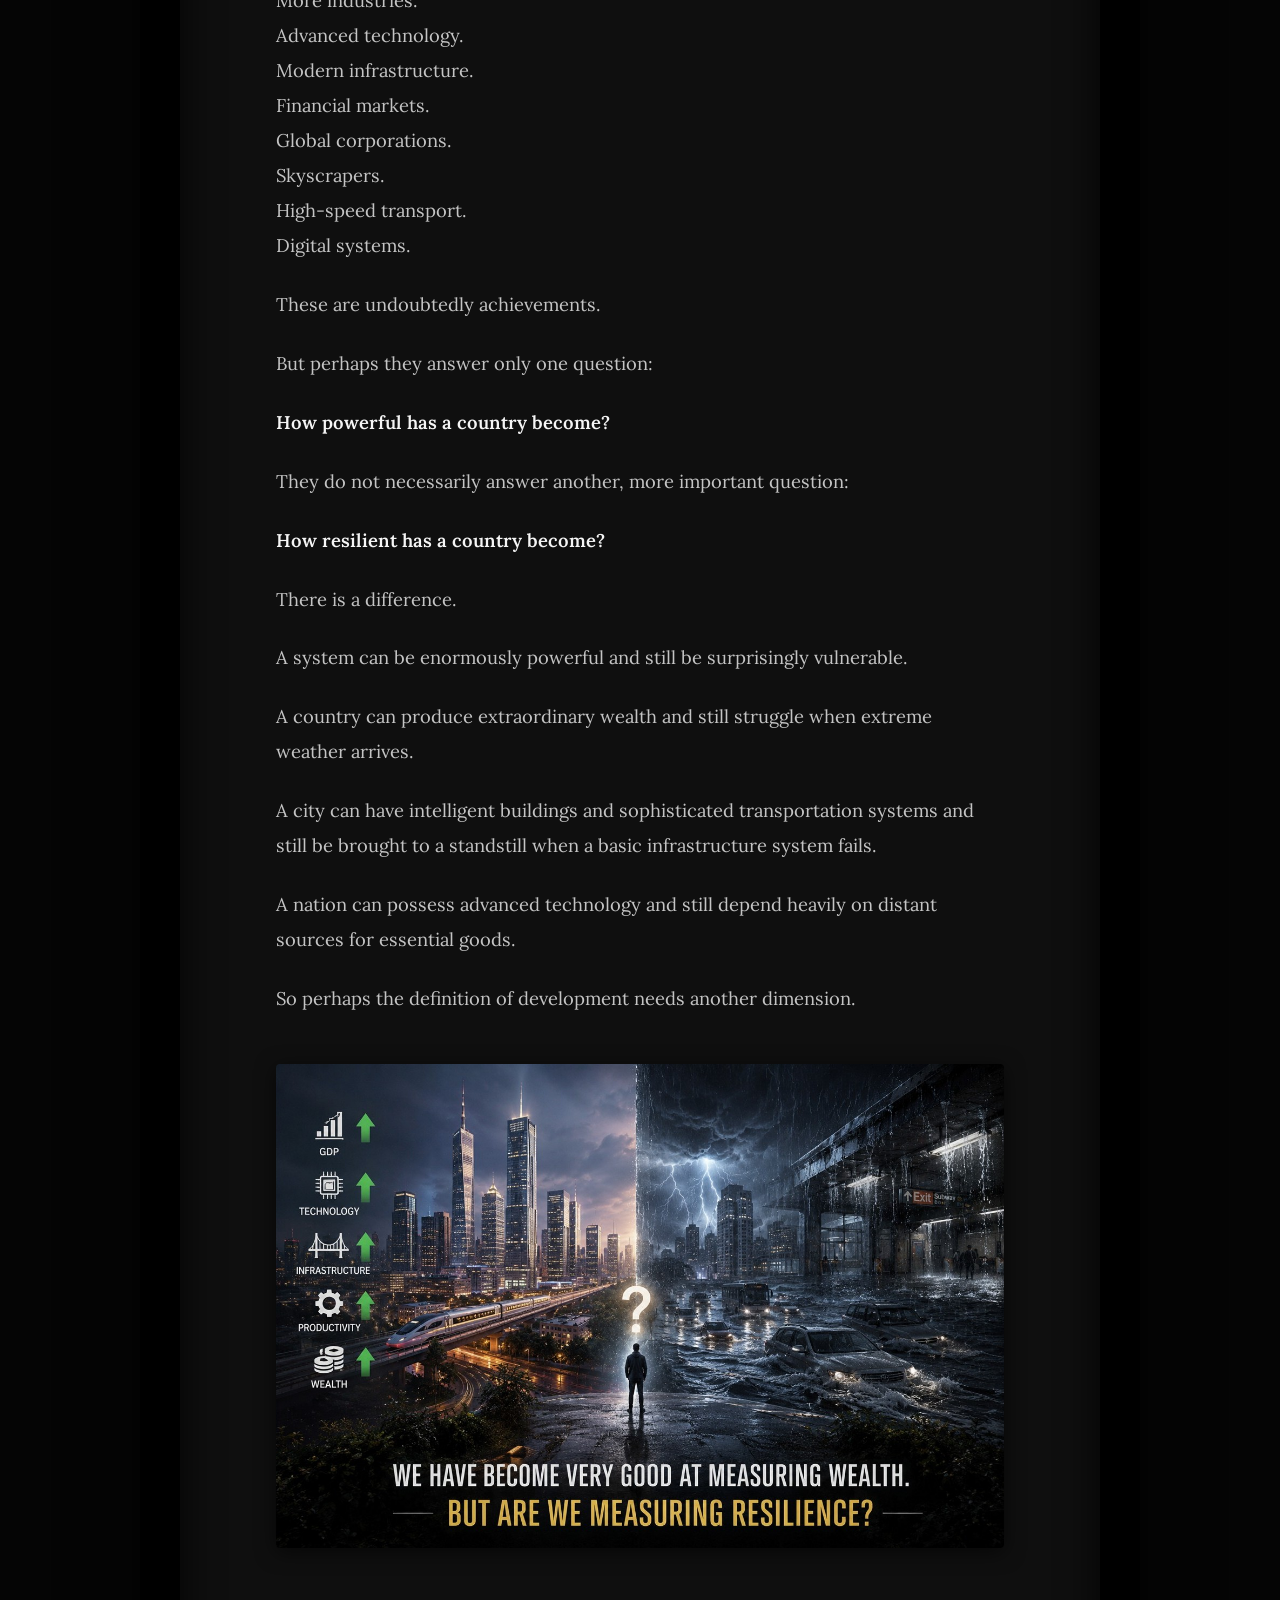
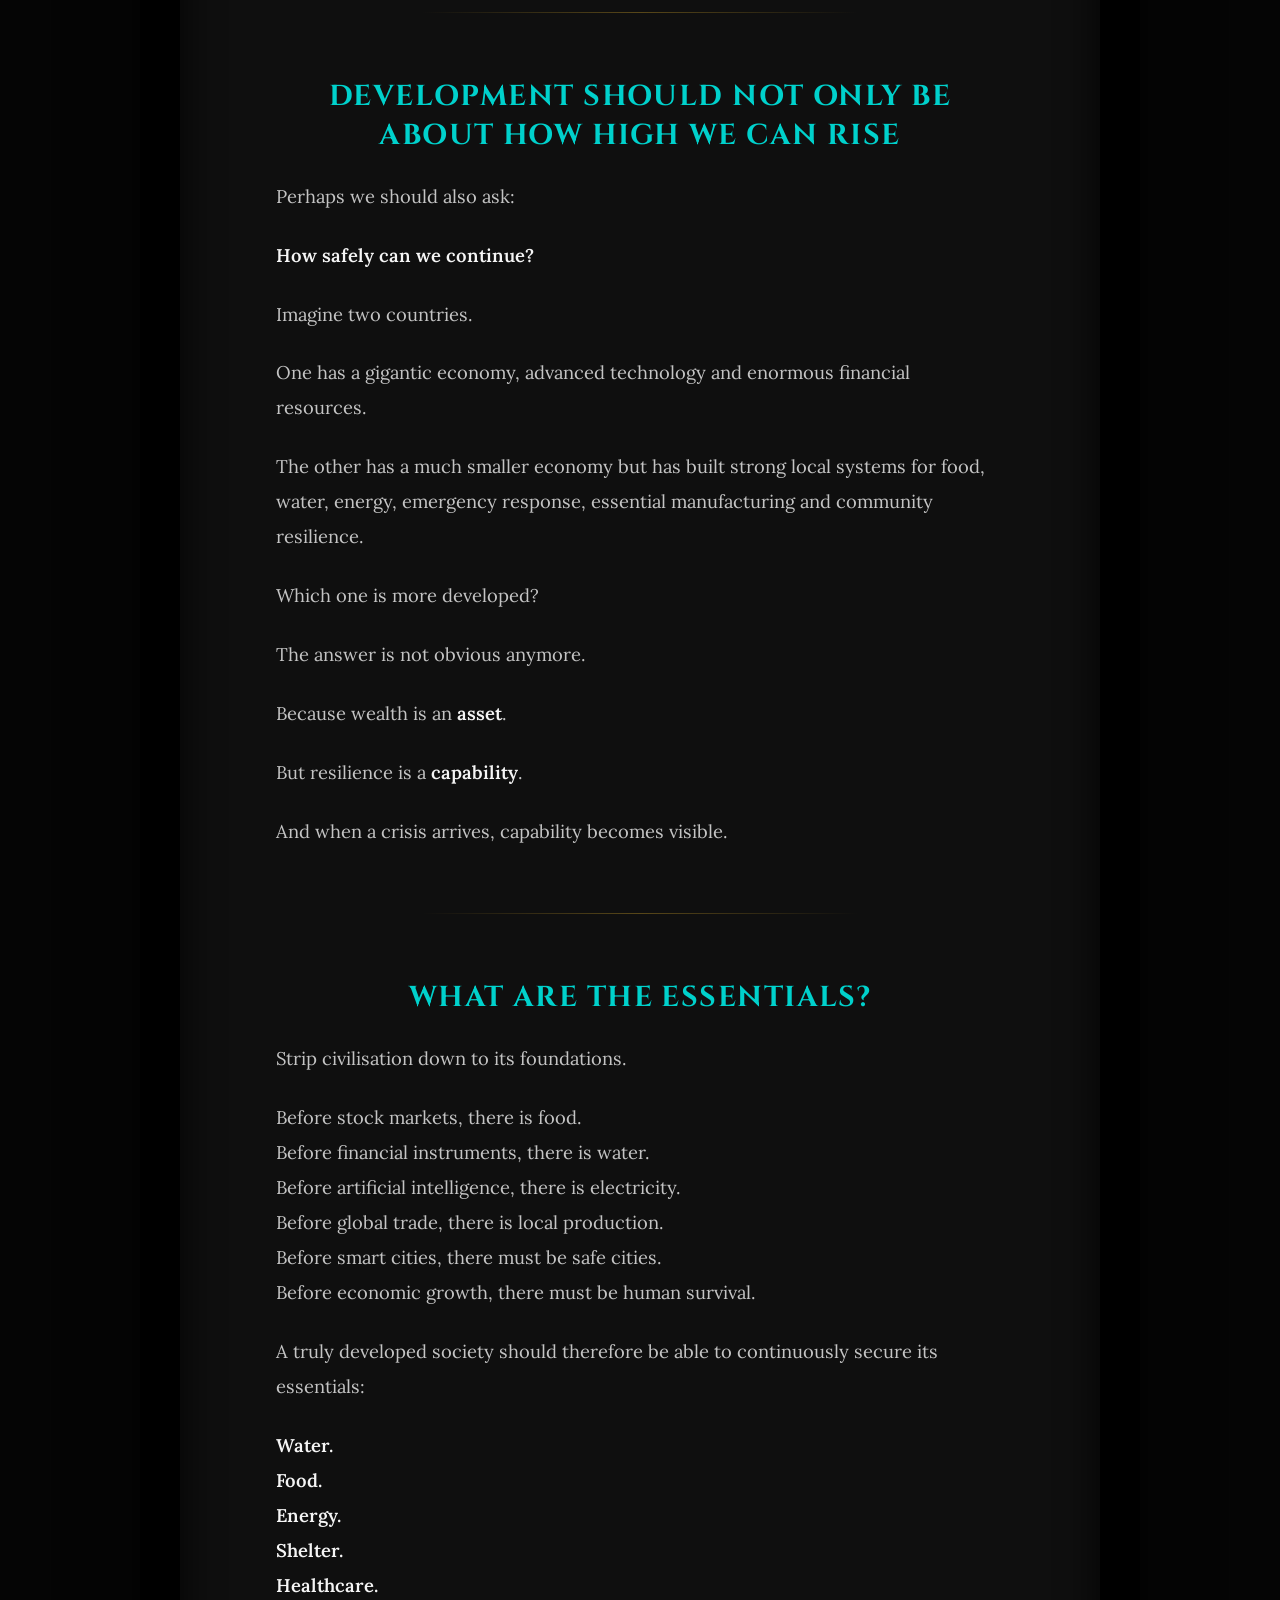
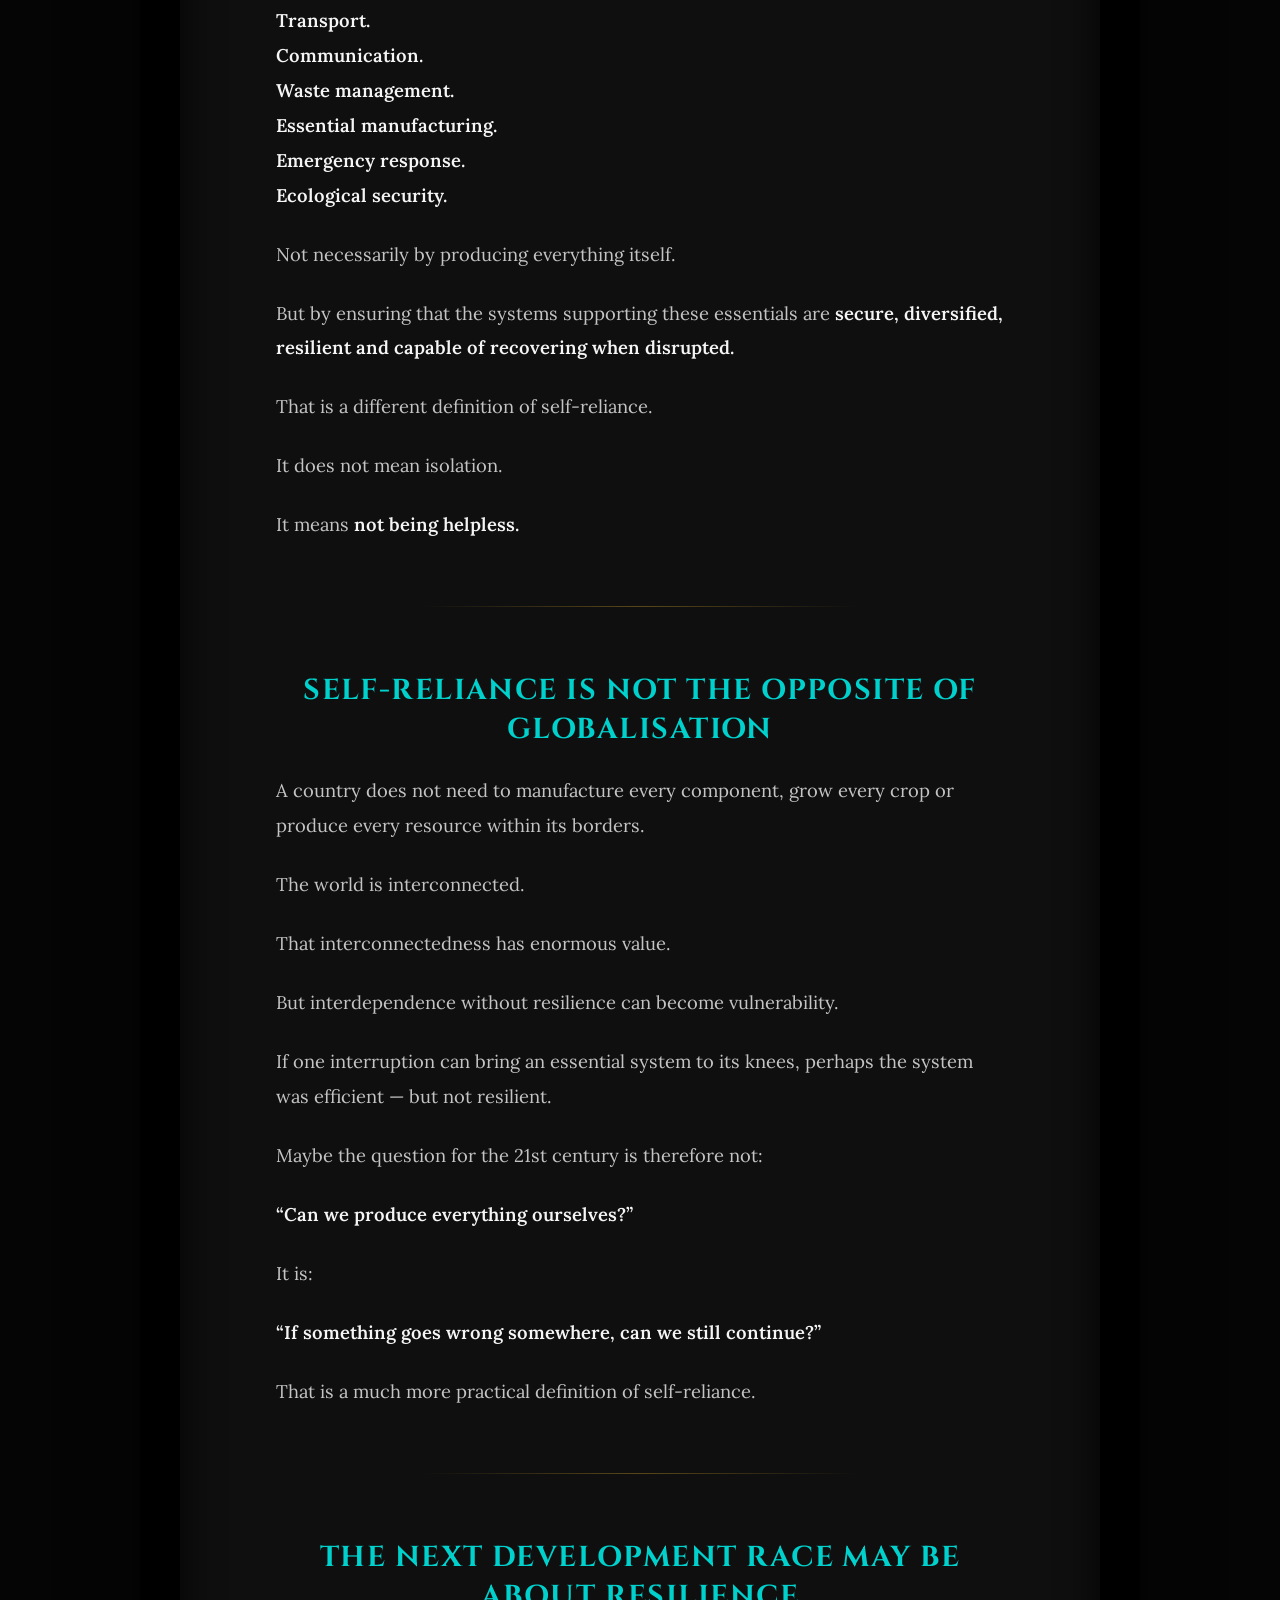
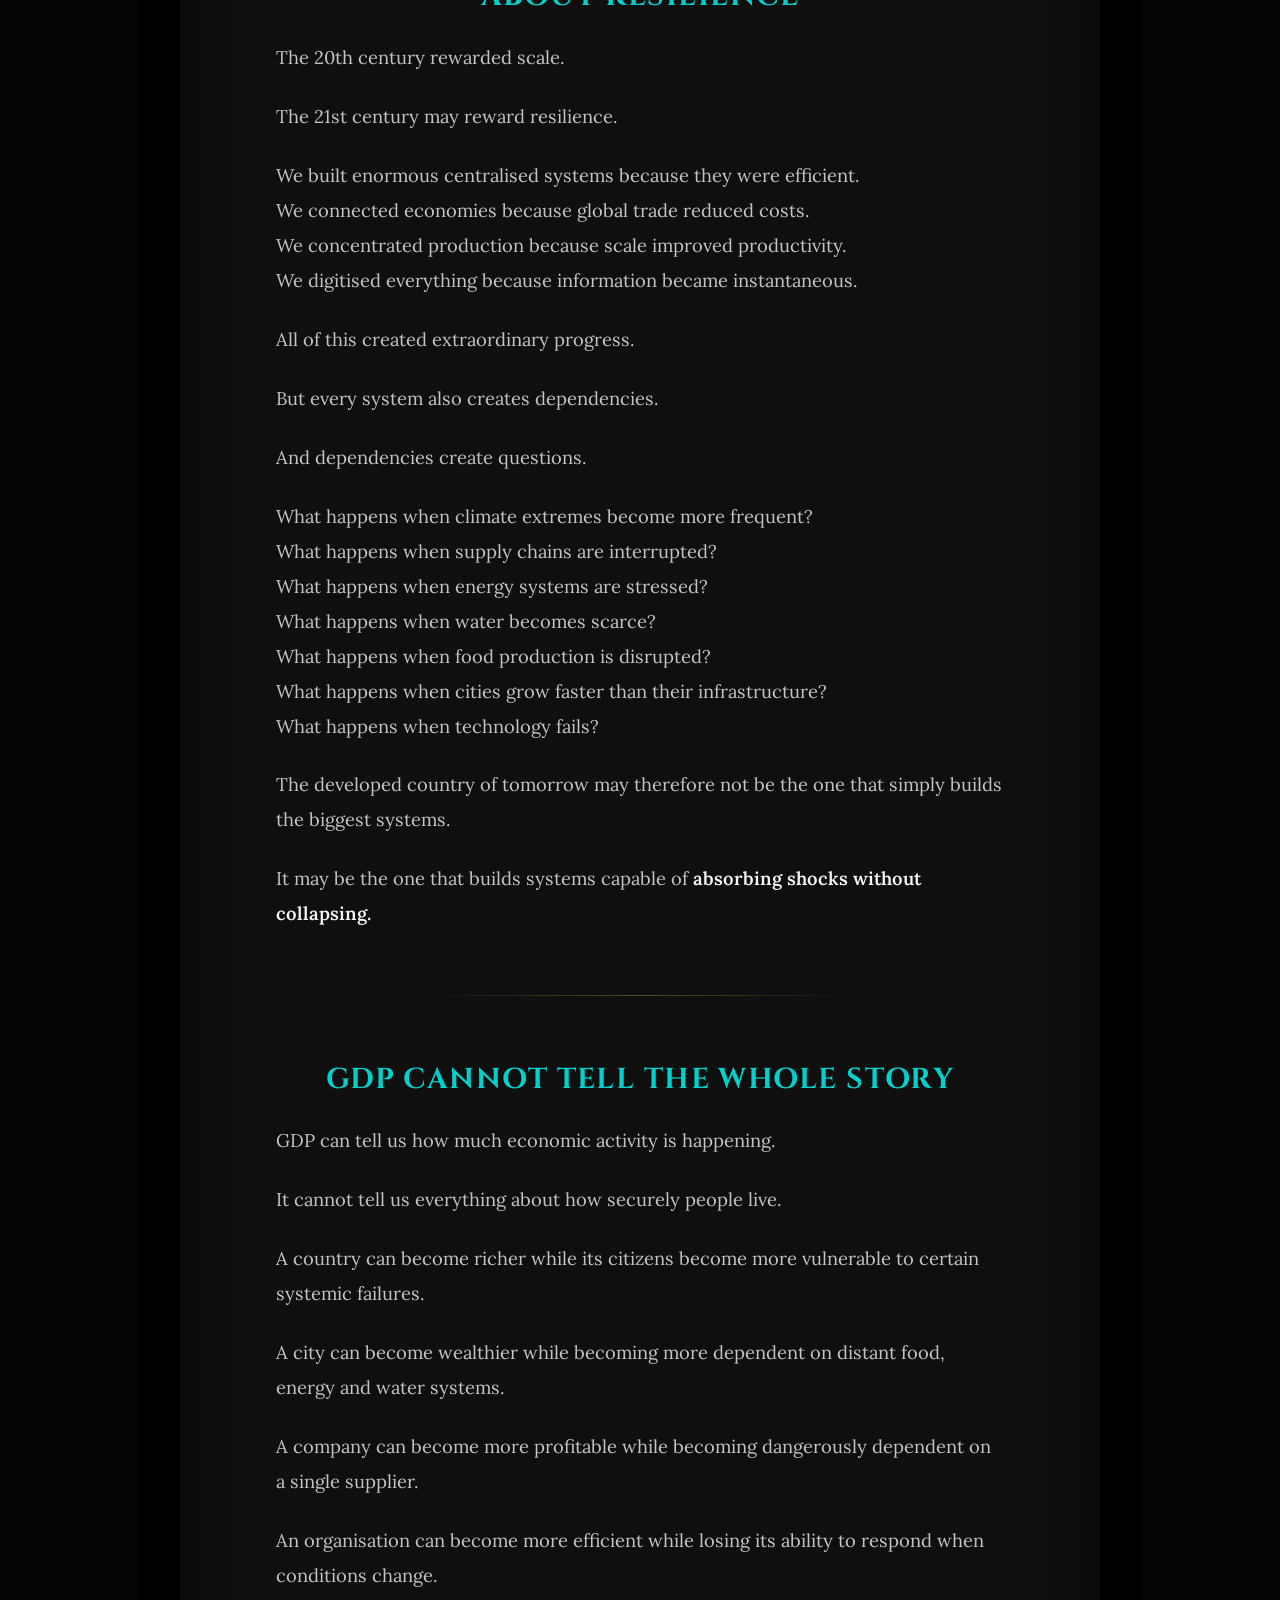
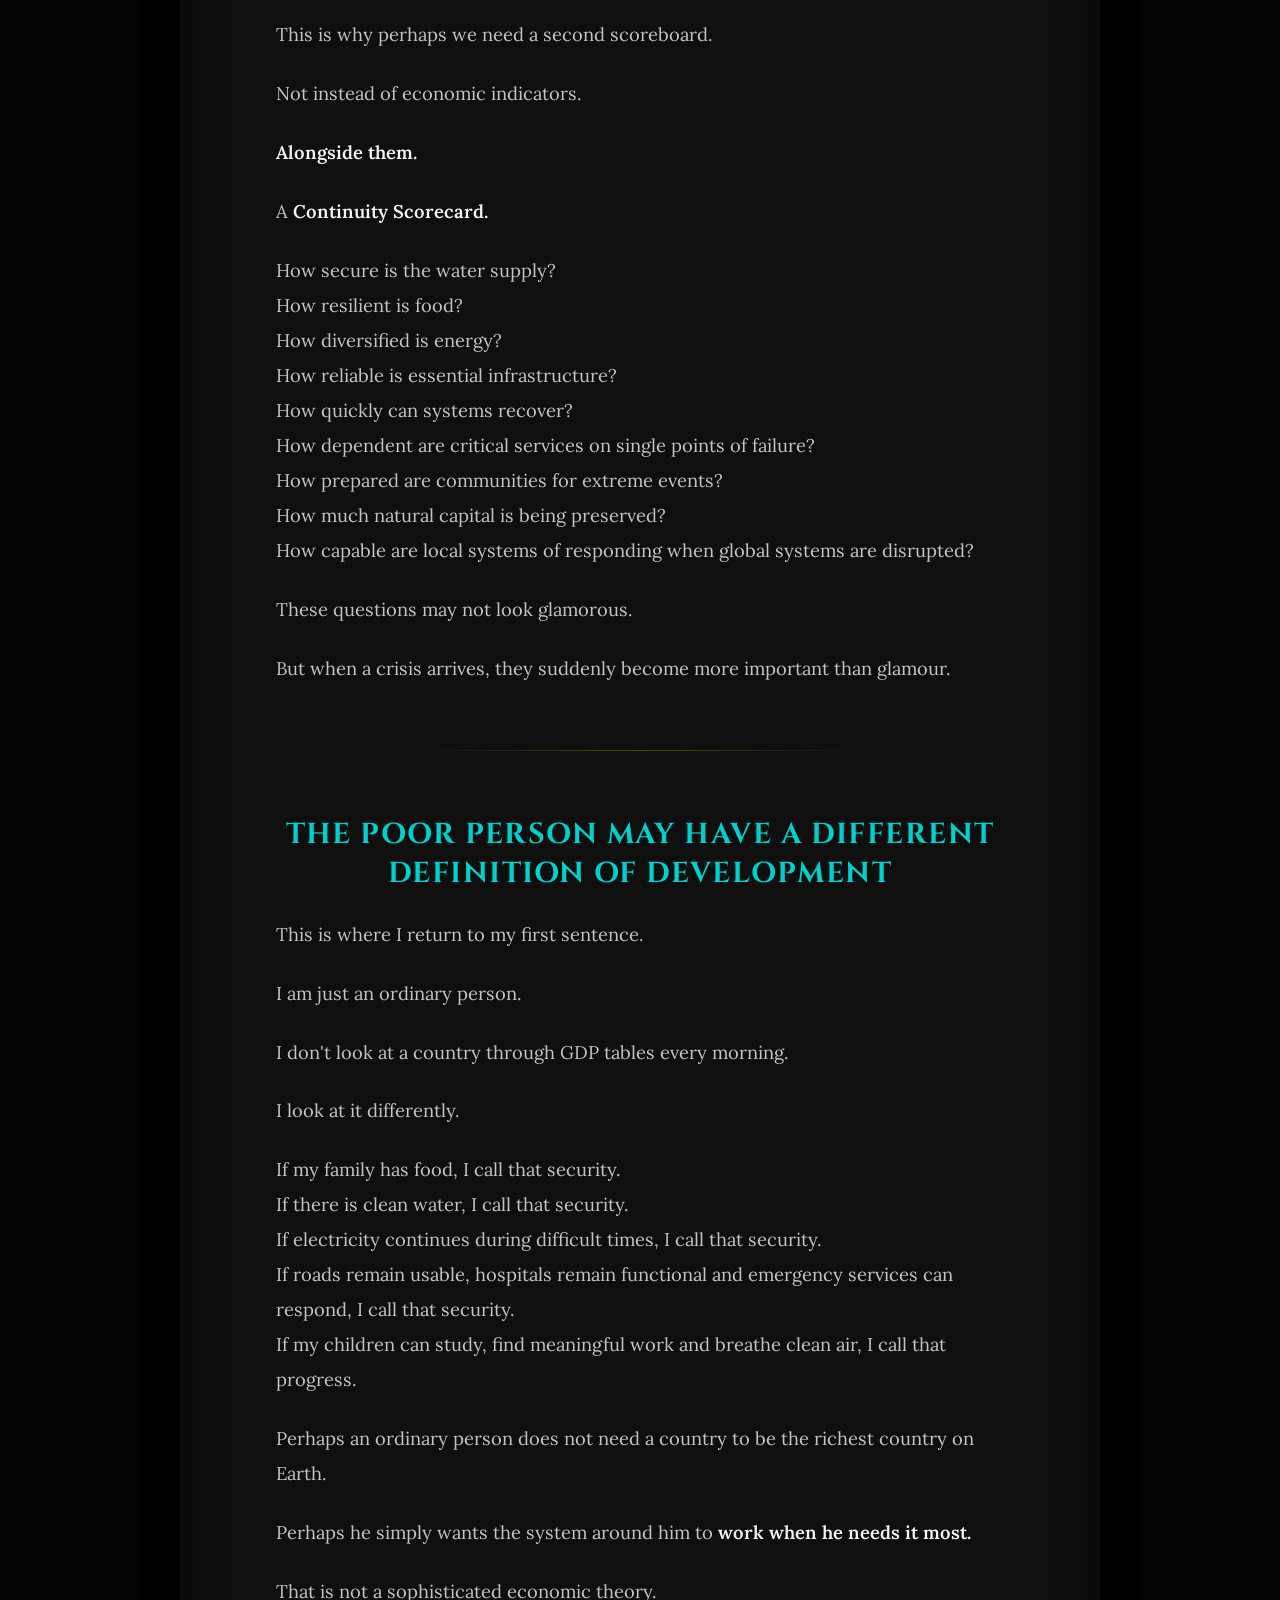
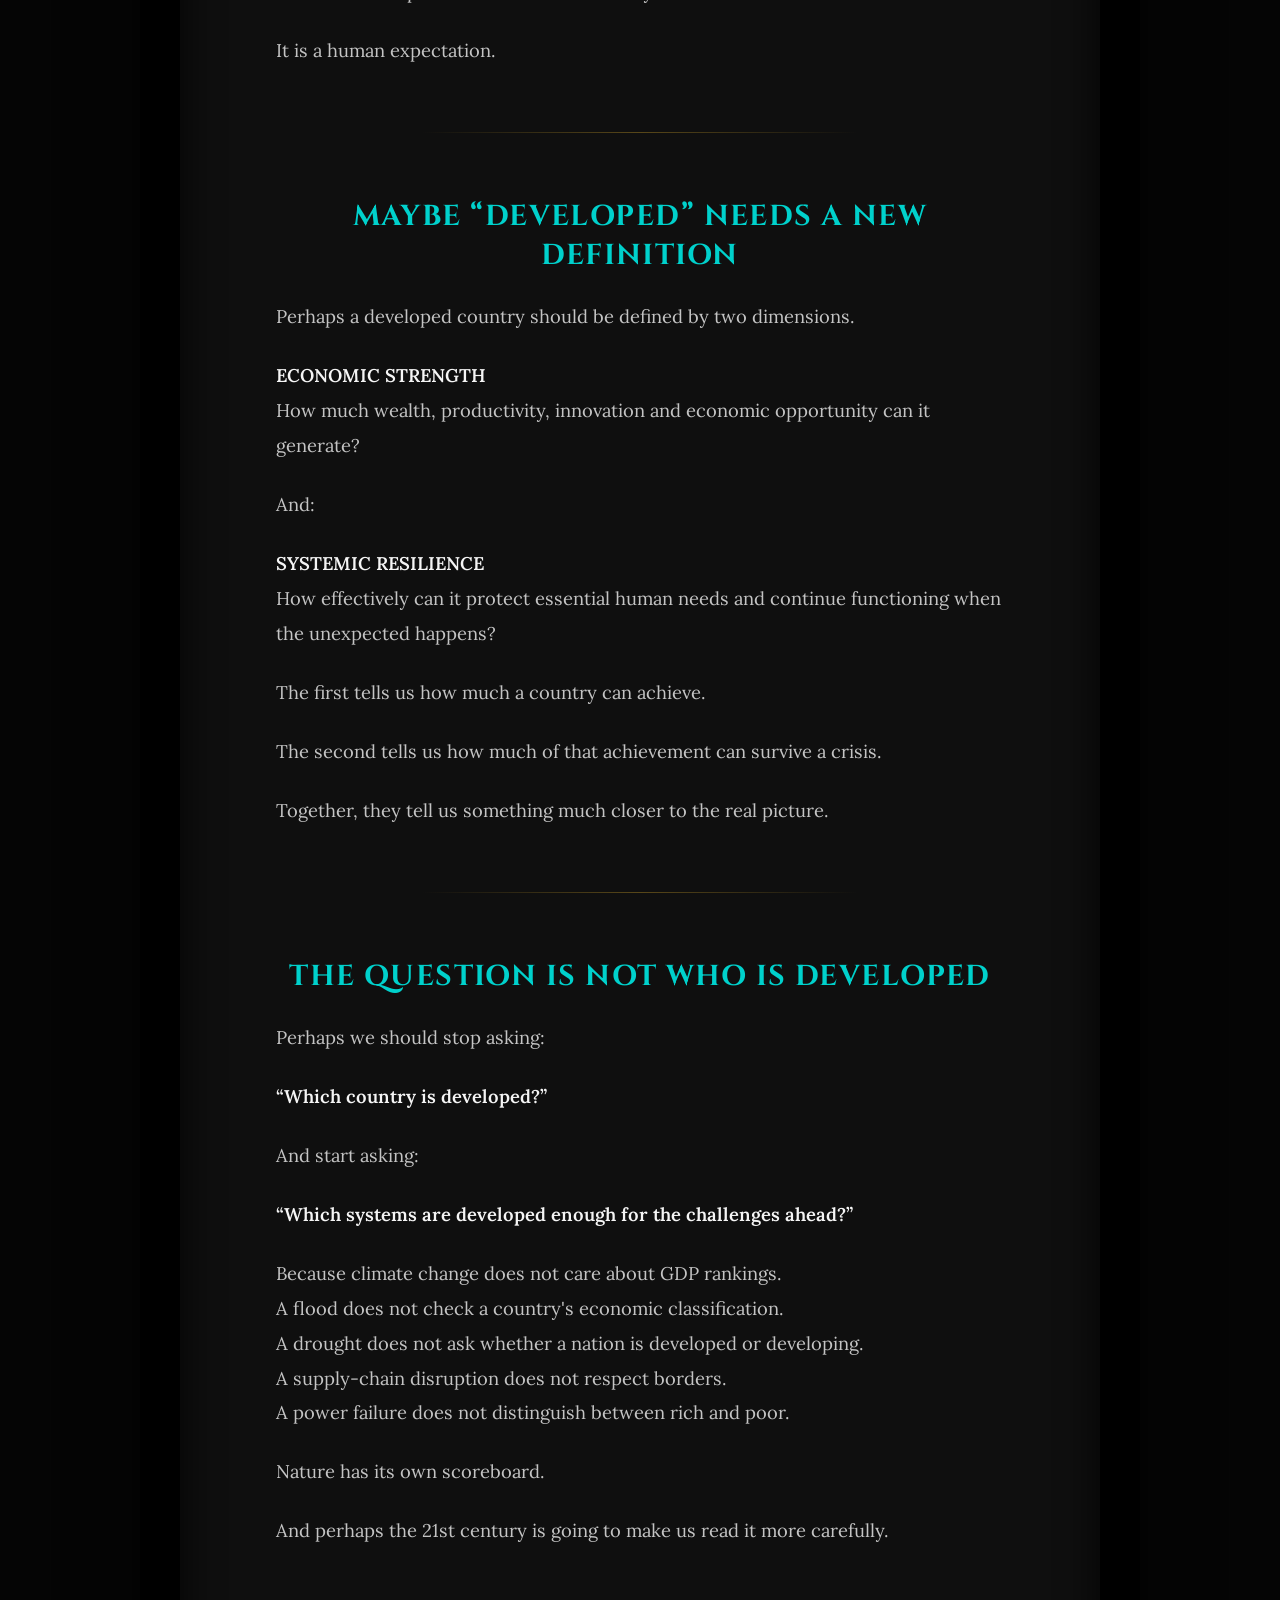
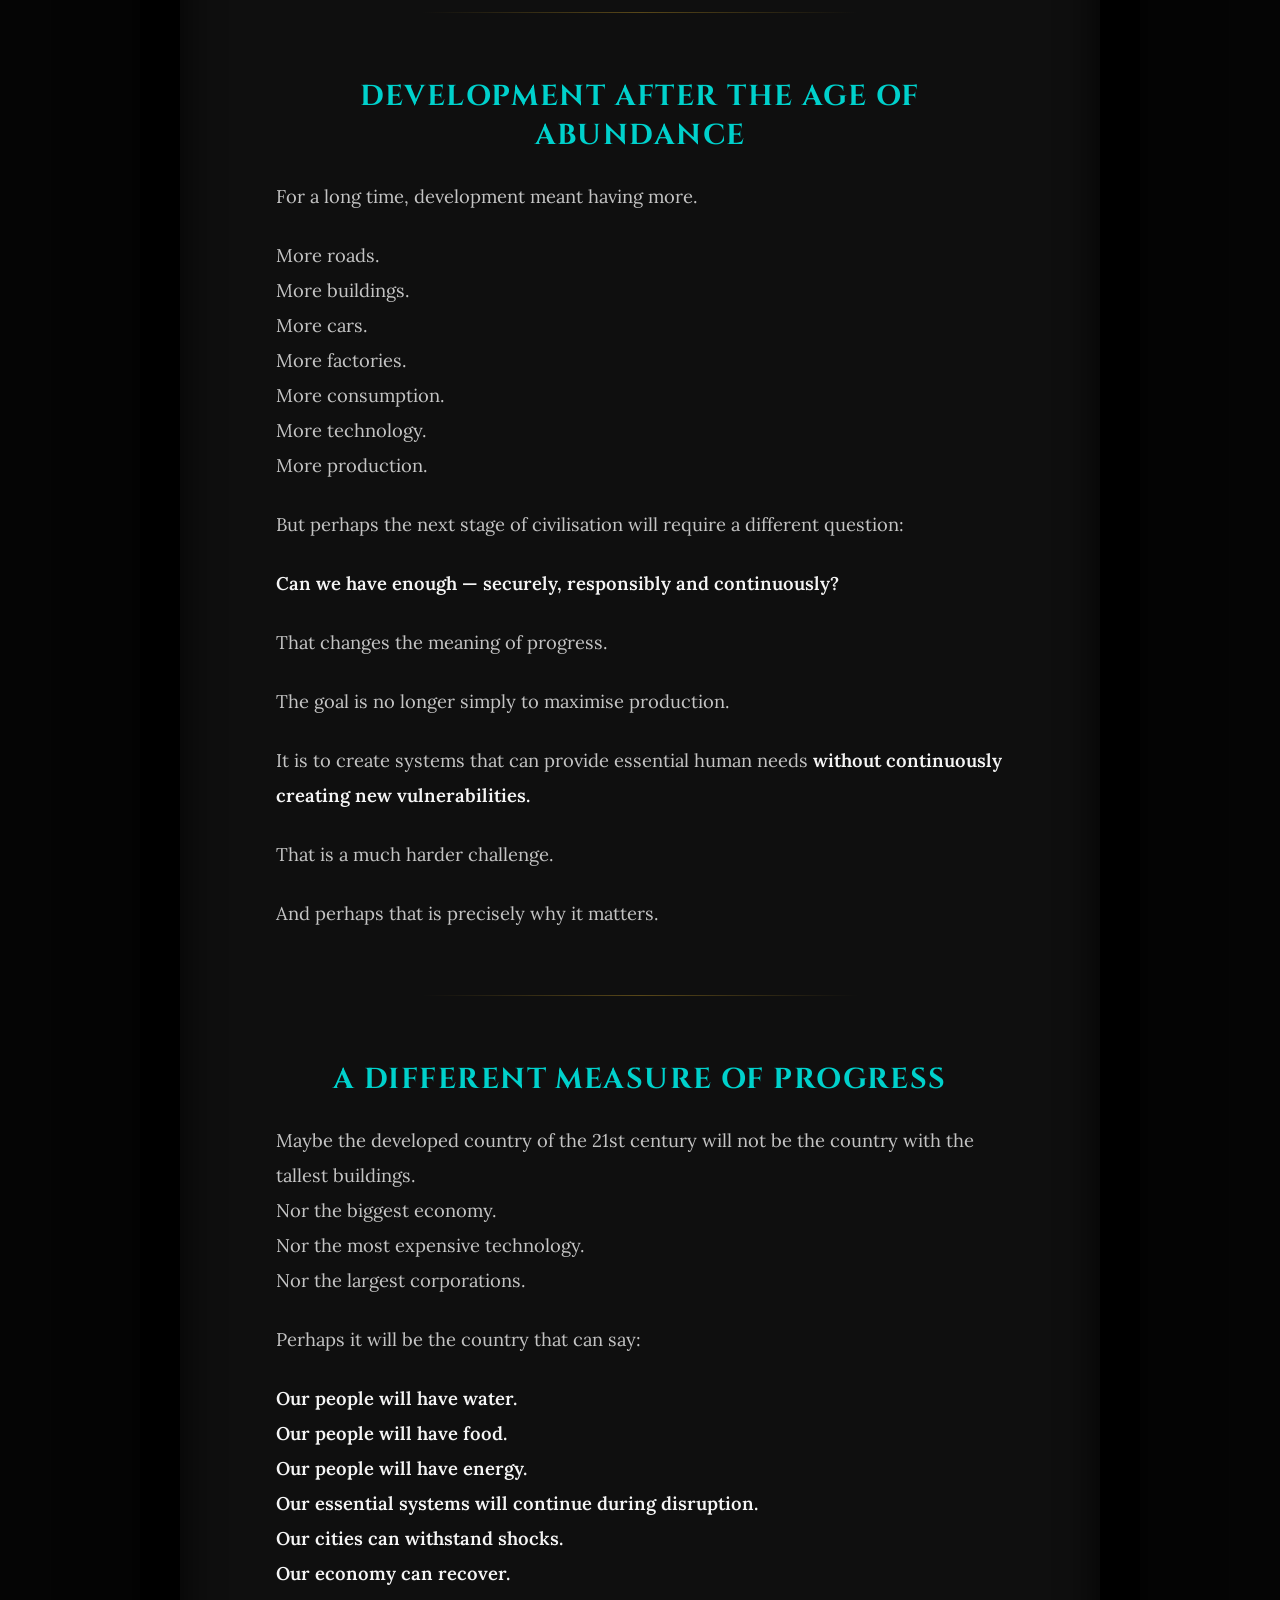
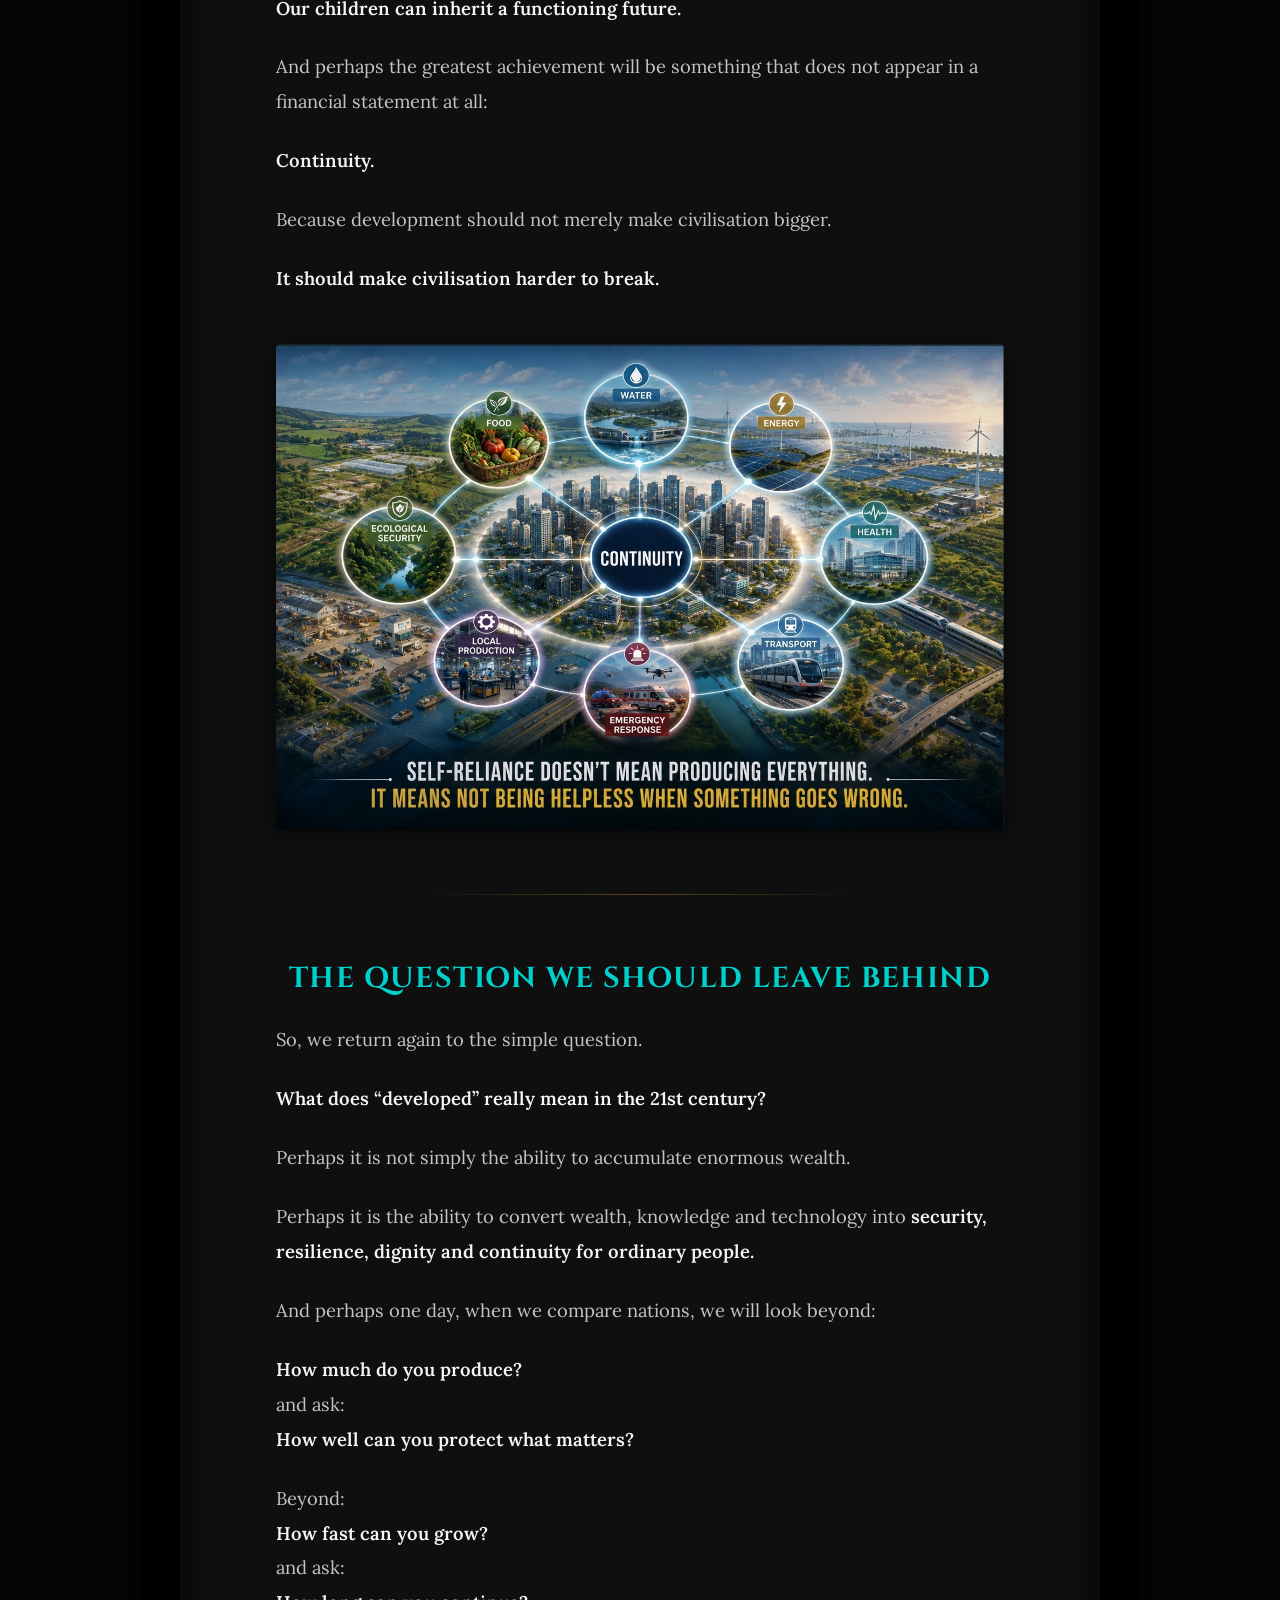
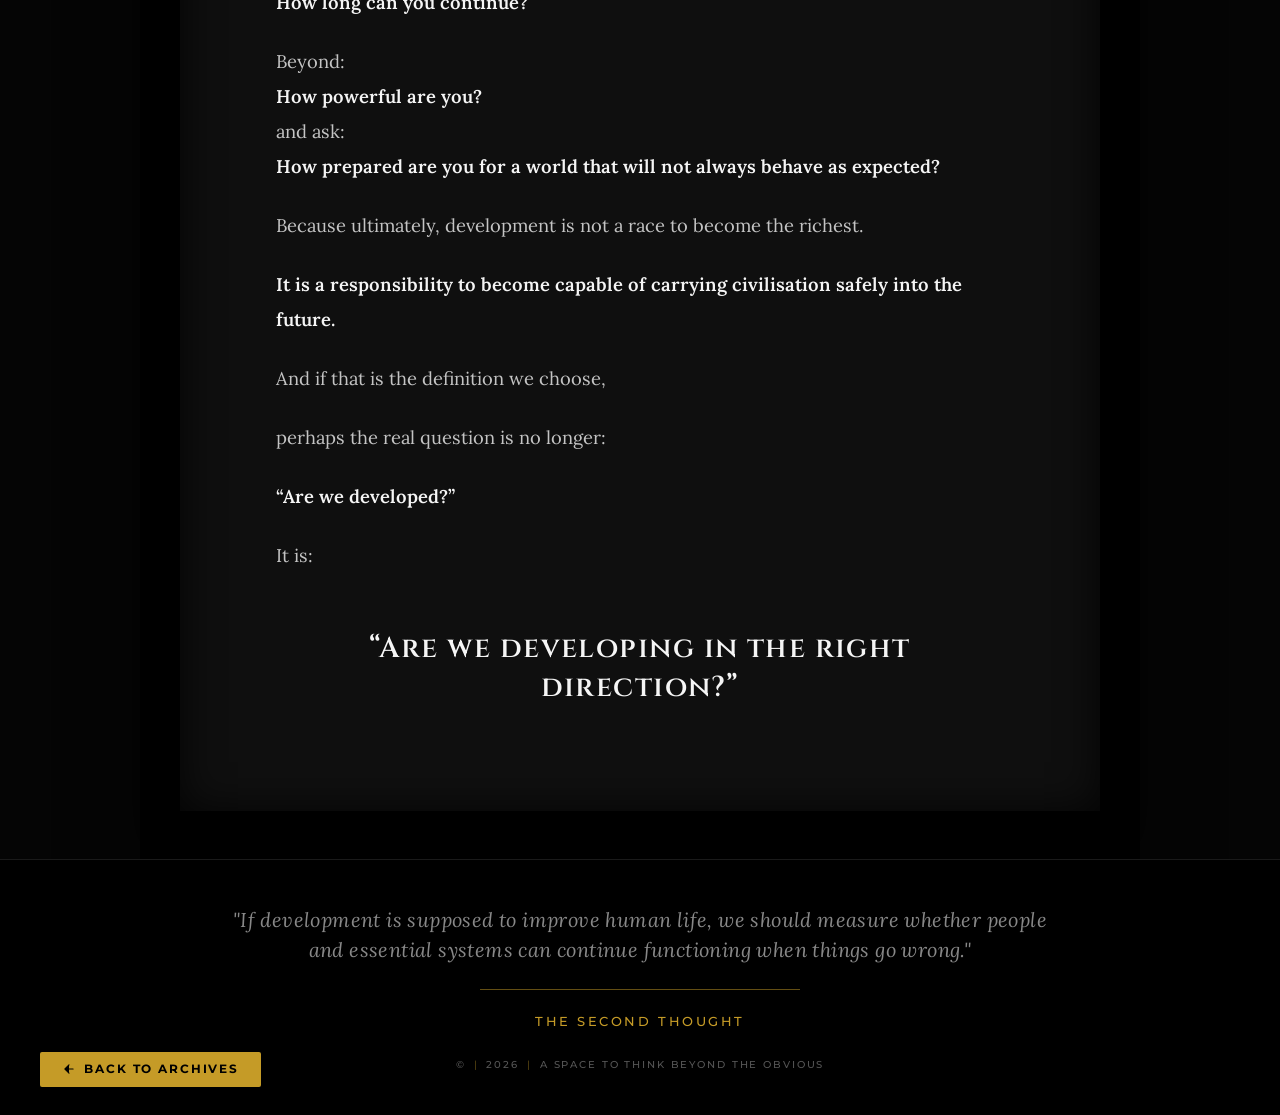
==== commit 4693b11f: "Add files via upload" ====
--- a/articles/article-01/developed-country.html
+++ b/articles/article-01/developed-country.html
@@ -11,7 +11,8 @@
   <link href="https://fonts.googleapis.com/css2?family=Cinzel:wght@500;600;700&family=Lora:ital,wght@0,400;0,500;1,400&family=Montserrat:wght@400;500;600;700&display=swap" rel="stylesheet">
 
   <!-- Link to the reusable article CSS -->
-  <link rel="stylesheet" href="article-style.css">
+  <link rel="stylesheet" href="../article-style.css">
+
 </head>
 <body>
 
@@ -20,15 +21,15 @@
 
     <div class="brand-logo-wrapper">
       <a href="index.html">
-        <img src="main-logo.jpg" alt="Beyond Sustainability" class="brand-logo" onerror="this.style.display='none'" />
+        <img src="../../assets/logo.jpg" alt="Beyond Sustainability" class="brand-logo" onerror="this.style.display='none'" />
       </a>
     </div>
 
     <header class="editorial-header">
       <div class="meta-bar">
-        <div class="meta-col meta-left">GREEN PRINT ARCHIVES</div>
+        <div class="meta-col meta-left">THE SECOND THOUGHT</div>
         <div class="meta-col meta-center">CIVILIZATION & CONTINUITY</div>
-        <div class="meta-col meta-right">VOL. 1</div>
+        <div class="meta-col meta-right">SEP 2026</div>
       </div>
     </header>
 
@@ -54,6 +55,7 @@
         
         <p>And that made me think.</p>
         <p>Perhaps we have been measuring development through the wrong window.</p>
+
 
         <hr class="section-divider">
 
@@ -88,6 +90,12 @@
         <p>A nation can possess advanced technology and still depend heavily on distant sources for essential goods.</p>
         
         <p>So perhaps the definition of development needs another dimension.</p>
+
+
+        <!-- IMAGE PLACEHOLDER 1 -->
+        <img src="visuals/visual-101.jpg" alt="Abstract rendering of artificial intelligence systems" class="editorial-image">
+
+
 
         <hr class="section-divider">
 
@@ -325,11 +333,18 @@
         <p>Because development should not merely make civilisation bigger.</p>
         <p><strong>It should make civilisation harder to break.</strong></p>
 
+
+
+        <!-- IMAGE PLACEHOLDER 2 -->
+        <img src="visuals/visual-102.jpg" alt="Abstract rendering of artificial intelligence systems" class="editorial-image">
+
+
+
         <hr class="section-divider">
 
         <h2>THE QUESTION WE SHOULD LEAVE BEHIND</h2>
 
-        <p>So I return to my simple question.</p>
+        <p>So, we return again to the simple question.</p>
         <p><strong>What does “developed” really mean in the 21st century?</strong></p>
         
         <p>Perhaps it is not simply the ability to accumulate enormous wealth.</p>
@@ -369,20 +384,20 @@
 
   <footer class="editorial-footer">
     <p class="footer-quote">
-      "Adaptation is neither an accident nor an afterthought—it is a continuous negotiation between structure and circumstance."
+      "If development is supposed to improve human life, we should measure whether people and essential systems can continue functioning when things go wrong."
     </p>
     
     <div class="footer-divider"></div>
     
     <div class="footer-theme">
-      BEYOND SUSTAINABILITY — THE CONTINUITY
+      THE SECOND THOUGHT 
     </div>
 
     <div class="footer-copyright">
-      &copy; <span class="sep">|</span> 2026 <span class="sep">|</span> WE DECODE ITS BLUEPRINT
+      &copy; <span class="sep">|</span> 2026 <span class="sep">|</span> A SPACE TO THINK BEYOND THE OBVIOUS
     </div>
 
-    <a href="../index.html" class="nav-issue-btn" title="Return to Archives">
+    <a href="../../index.html" class="nav-issue-btn" title="Return to Archives">
       <svg viewBox="0 0 24 24" style="transform: rotate(180deg);">
         <path d="M5 12h14M12 5l7 7-7 7" stroke="currentColor" stroke-width="2" stroke-linecap="round" stroke-linejoin="round"/>
       </svg>
--- a/articles/article-style.css
+++ b/articles/article-style.css
@@ -0,0 +1,299 @@
+    /* ==========================================================================
+       RESET & BASE VARIABLES (DARK THEME)
+       ========================================================================== */
+    :root {
+      --bg-canvas: #050505;
+      --bg-editorial-paper: #0f0f0f;
+      --color-black: #000000;
+      --color-gold: #c59b27;
+      --color-gold-hover: #dfaf2f;
+      --text-main: #d1d1d1;
+      --text-heading: #f5f5f5;
+      --font-meta: 'Montserrat', sans-serif;
+      --font-serif: 'Lora', serif;
+      --font-display: 'Cinzel', serif;
+      --page-max-width: 1000px; 
+    }
+
+    * { box-sizing: border-box; margin: 0; padding: 0; }
+
+    body {
+      background-color: var(--bg-canvas);
+      color: var(--text-main);
+      font-family: var(--font-serif);
+      display: flex;
+      flex-direction: column;
+      align-items: center;
+      min-height: 100vh;
+      -webkit-font-smoothing: antialiased;
+    }
+
+    /* ==========================================================================
+       MAGAZINE PAGE SHELL
+       ========================================================================== */
+    .magazine-page {
+      width: 100%;
+      max-width: var(--page-max-width);
+      flex: 1 0 auto;
+      background-color: var(--color-black);
+      display: flex;
+      flex-direction: column;
+      box-shadow: 0 10px 60px rgba(0, 0, 0, 0.5);
+      position: relative;
+    }
+
+    .brand-logo-wrapper {
+      width: 100%;
+      padding: 2.5rem 2.5rem 0 2.5rem;   
+      background-color: var(--color-black);
+      display: flex;
+      justify-content: flex-start;
+    }
+
+    .brand-logo {
+      max-width: 90px; 
+      height: auto;
+      object-fit: contain;
+      border-radius: 50%;
+    }
+
+    .editorial-header {
+      padding: 1.5rem 2.5rem 0.8rem;
+      background: var(--color-black);
+      flex-shrink: 0;
+    }
+
+    .meta-bar {
+      display: flex;
+      justify-content: space-between;
+      align-items: center;
+      font-family: var(--font-meta);
+      font-size: 0.85rem;
+      font-weight: 500;
+      letter-spacing: 0.14em;
+      text-transform: uppercase;
+      color: #999;
+      padding-bottom: 0.9rem;
+      border-bottom: 3.5px solid #222;
+    }
+
+    .meta-col { flex: 1; }
+    .meta-center { text-align: center; letter-spacing: 0.22em; }
+    .meta-right { text-align: right; }
+
+    .editorial-stage {
+      flex: 1 0 auto;
+      display: flex;
+      justify-content: center;
+      align-items: stretch;
+      padding: 1.5rem 2.5rem 3rem;
+      background: var(--color-black);
+    }
+
+    .article-host {
+      width: 100%;
+      background-color: var(--bg-editorial-paper);
+      padding: 5rem 6rem;
+      box-shadow: inset 0 0 40px rgba(0, 0, 0, 0.8);
+      position: relative;
+      transition: all 0.3s ease;
+    }
+
+    /* ==========================================================================
+       LONG-FORM TYPOGRAPHY (The Reading Experience)
+       ========================================================================== */
+    .long-form-text h1 {
+      font-family: var(--font-display);
+      font-size: 2.8rem;
+      line-height: 1.2;
+      letter-spacing: 0.05em;
+      margin-bottom: 3rem;
+      color: var(--color-gold);
+      text-align: center;
+    }
+
+    .long-form-text h2 {
+      font-family: var(--font-display);
+      font-size: 1.8rem;
+      color: #00D1CC;
+      margin: 3.5rem 0 1.5rem;
+      text-align: center;
+      letter-spacing: 0.05em;
+    }
+
+    /* Styling for h3 to match the theme based on provided Markdown hierarchy */
+    .long-form-text h3 {
+      font-family: var(--font-display);
+      font-size: 1.3rem;
+      color: var(--text-heading);
+      margin: 2.5rem 0 1.2rem;
+      text-align: center;
+      font-weight: 600;
+      letter-spacing: 0.03em;
+    }
+
+    .long-form-text p {
+      font-size: 1.15rem;
+      line-height: 1.9;
+      color: #c4c4c4;
+      margin-bottom: 1.5rem;
+    }
+
+    .long-form-text strong {
+      color: var(--text-heading);
+      font-weight: 600;
+    }
+
+    .long-form-text em {
+      color: #e0e0e0;
+      font-style: italic;
+    }
+
+    .long-form-text blockquote {
+      border-left: 3px solid var(--color-gold);
+      padding-left: 1.5rem;
+      margin: 2rem 0;
+      font-style: italic;
+      color: var(--text-heading);
+    }
+
+    .section-divider {
+      border: none;
+      height: 1px;
+      background: linear-gradient(90deg, transparent, var(--color-gold), transparent);
+      opacity: 0.4;
+      margin: 4rem auto;
+      width: 60%;
+    }
+
+    /* Random Images Placeholder Styles */
+    .editorial-image {
+      width: 100%;
+      height: auto;
+      margin: 3rem 0;
+      border-radius: 4px;
+      box-shadow: 0 4px 20px rgba(0,0,0,0.6);
+      display: block;
+    }
+
+    /* ==========================================================================
+       EDITORIAL FOOTER
+       ========================================================================== */
+    .editorial-footer {
+      width: 100%;
+      background-color: var(--color-black);
+      color: #ffffff;
+      padding: 2.8rem 2.5rem;
+      position: relative;
+      flex-shrink: 0;
+      display: flex;
+      flex-direction: column;
+      align-items: center;
+      justify-content: center;
+      text-align: center;
+      border-top: 1px solid #1a1a1a;
+    }
+
+    .footer-quote {
+      font-family: var(--font-serif);
+      font-size: 1.25rem;
+      font-style: italic;
+      letter-spacing: 0.02em;
+      max-width: 850px;
+      line-height: 1.5;
+      color: #888;
+    }
+
+    .footer-divider {
+      width: 320px;
+      max-width: 60%;
+      height: 1px;
+      background-color: var(--color-gold);
+      margin: 1.5rem auto;
+      opacity: 0.5;
+    }
+
+    .footer-theme {
+      font-family: var(--font-meta);
+      font-size: 0.8rem;
+      font-weight: 500;
+      letter-spacing: 0.2em;
+      text-transform: uppercase;
+      color: var(--color-gold);
+    }
+
+    .footer-copyright {
+      margin-top: 1.8rem;
+      font-family: var(--font-meta);
+      font-size: 0.65rem;
+      font-weight: 500;
+      letter-spacing: 0.18em;
+      text-transform: uppercase;
+      color: #555;
+      display: flex;
+      align-items: center;
+      gap: 0.5rem;
+    }
+
+    .footer-copyright .sep {
+      color: var(--color-gold);
+      opacity: 0.4;
+    }
+
+    .nav-issue-btn {
+      position: absolute;
+      left: 2.5rem; 
+      bottom: 1.8rem;
+      display: inline-flex;
+      align-items: center;
+      gap: 0.5rem;
+      background-color: var(--color-gold);
+      color: var(--color-black);
+      text-decoration: none;
+      font-family: var(--font-meta);
+      font-size: 0.72rem;
+      font-weight: 700;
+      letter-spacing: 0.16em;
+      text-transform: uppercase;
+      padding: 0.65rem 1.4rem;
+      border-radius: 2px;
+      box-shadow: 0 3px 12px rgba(0, 0, 0, 0.5);
+      transition: background-color 0.25s ease, transform 0.2s ease;
+    }
+
+    .nav-issue-btn:hover {
+      background-color: var(--color-gold-hover);
+      transform: translateY(-2px);
+    }
+
+    .nav-issue-btn svg {
+      width: 14px;
+      height: 14px;
+      fill: currentColor;
+      transition: transform 0.2s ease;
+    }
+
+    .nav-issue-btn:hover svg {
+      transform: translateX(-3px); 
+    }
+
+    /* ==========================================================================
+       RESPONSIVE BREAKPOINTS
+       ========================================================================== */
+    @media (max-width: 860px) {
+      .editorial-header { padding: 1.2rem 1.2rem 0.5rem; }
+      .meta-bar { font-size: 0.7rem; letter-spacing: 0.08em; }
+      .editorial-stage { padding: 1rem 1.2rem 2rem; }
+      .article-host { padding: 2.5rem 2rem; }
+      .long-form-text h1 { font-size: 2.2rem; }
+      .long-form-text h2 { font-size: 1.5rem; }
+      .editorial-footer { padding: 2.2rem 1.2rem 6.5rem; }
+      .nav-issue-btn {
+        left: 50%;
+        transform: translateX(-50%);
+        bottom: 1.2rem;
+      }
+      .nav-issue-btn:hover {
+        transform: translateX(-50%) translateY(-2px);
+      }
+    }
